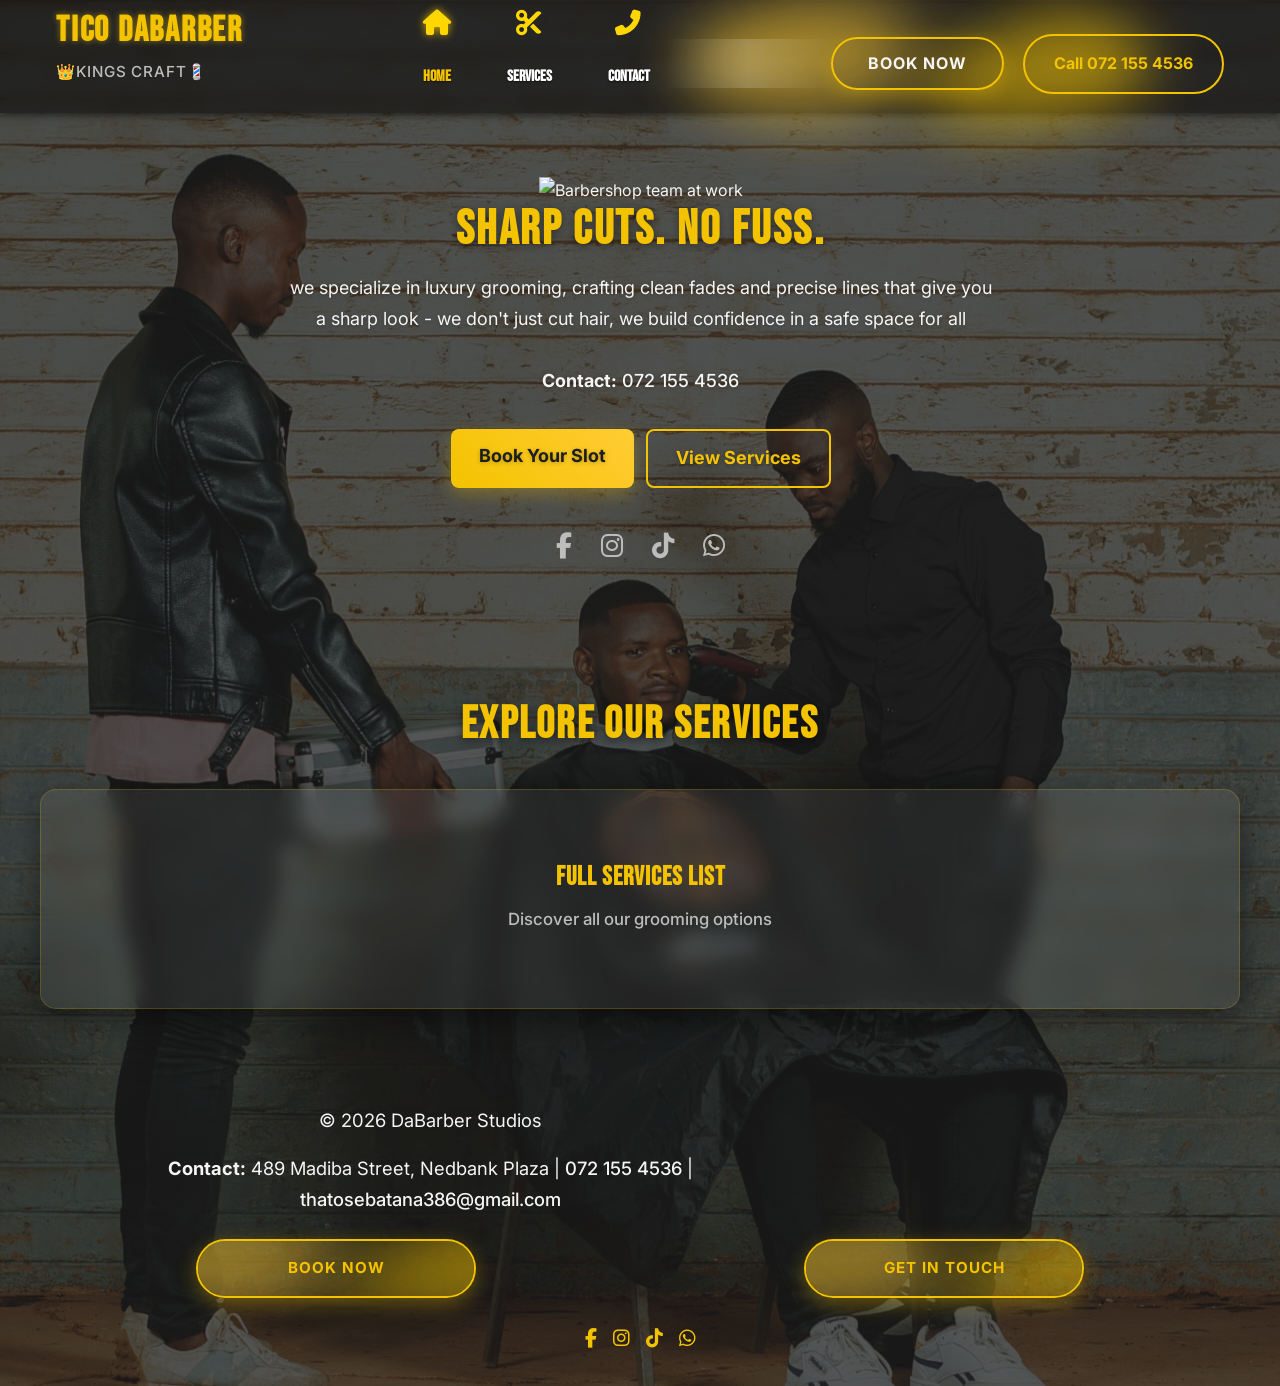
==== Tico_Dabarber_Studio/index.html @ ca3576ad "Track actual project files instead of folder" ====
<!DOCTYPE html>
<html lang="en">
<head>
  <meta charset="UTF-8">
  <meta name="viewport" content="width=device-width, initial-scale=1.0">
  <title>Tico DABARBER · DaBarber Studios</title>
  <meta name="description" content="Tico DABARBER | Fast fades, creative designs, and premium grooming in Pretoria. Book your premium cut today.">

  <!-- Favicon -->
  <link rel="icon" href="assets/favicon.png" type="image/png">

  <!-- Styles & Fonts -->
  <link rel="stylesheet" href="styles.css">
  <link rel="preconnect" href="https://fonts.googleapis.com">
  <link rel="preconnect" href="https://fonts.gstatic.com" crossorigin>
  <link href="https://fonts.googleapis.com/css2?family=Bebas+Neue&family=Inter:wght@300;400;600;700;800&family=Montserrat:wght@400;600;700&display=swap" rel="stylesheet">
  <link rel="stylesheet" href="https://cdnjs.cloudflare.com/ajax/libs/font-awesome/6.5.0/css/all.min.css">
</head>
<body class="bg-image">

  <!-- Preloader -->
  <div id="preloader">
    <div class="scissors-loader">
      <div class="blade left"></div>
      <div class="blade right"></div>
    </div>
    <p class="loader-text">DaBarber Studios</p>
  </div>

  <!-- Header -->
  <header role="banner">
    <div class="nav-inner container">
      <!-- Brand -->
      <div class="brand">
        <div class="brand-text">
          <h1>TICO DABARBER</h1>
          <p class="tagline">👑KINGS CRAFT💈</p>
        </div>
      </div>

      <!-- Hamburger toggle (visible only on mobile) -->
      <button class="hamburger" aria-label="Toggle navigation menu" aria-expanded="false">
        <span class="bar"></span>
        <span class="bar"></span>
        <span class="bar"></span>
      </button>

      <!-- Navigation -->
      <nav class="main-nav" aria-label="Main Navigation">
        <ul>
          <li><a href="index.html" class="active"><i class="fas fa-home fa-lg" aria-hidden="true"></i><span>Home</span></a></li>
          <li><a href="services.html"><i class="fas fa-scissors fa-lg" aria-hidden="true"></i><span>Services</span></a></li>
          <li><a href="contact.html"><i class="fas fa-phone-alt fa-lg" aria-hidden="true"></i><span>Contact</span></a></li>
        </ul>
      </nav>

      <!-- CTAs -->
      <div class="cta">
        <div class="book-now-wrapper">
          <div class="book-now-glow"></div>
          <a href="booking.html" class="book-now">Book Now</a>
        </div>
        <a href="tel:+27721554536" class="call">Call 072 155 4536</a>
      </div>
    </div>
  </header>

  <!-- Main Content -->
  <main id="main" role="main" class="container">
    <!-- Hero -->
    <section id="hero" aria-labelledby="hero-heading" class="hero">
      <div class="hero-inner">
        <div class="hero-media">
          <img src="assets/Team 2.jpg" alt="Barbershop team at work" loading="lazy" decoding="async">
        </div>
        <div class="hero-copy">
          <h2 id="hero-heading">Sharp cuts. No fuss.</h2>
          <p class="lead">
            we specialize in luxury grooming, crafting clean fades and precise lines that give you a sharp look - we don't just cut hair, we build confidence in a safe space for all
          </p>
          <p class="contact-line">
            <strong>Contact:</strong> <a href="tel:+27721554536">072 155 4536</a>
          </p>
          <p class="hero-ctas">
            <a href="booking.html" class="cta-primary" role="button">Book Your Slot</a>
            <a href="services.html" class="cta-secondary" role="button">View Services</a>
          </p>
          <nav class="social-links" aria-label="Social Media Links">
            <a href="https://www.facebook.com/share/1STg2X7eLg/" target="_blank" rel="noopener noreferrer" aria-label="Facebook">
              <i class="fab fa-facebook-f"></i>
            </a>
            <a href="https://www.instagram.com/dabarber_studios?igsh=MXV1eHdkbDRuc3ZtYQ==" target="_blank" rel="noopener noreferrer" aria-label="Instagram">
              <i class="fab fa-instagram"></i>
            </a>
            <a href="https://www.tiktok.com/@ticodabarber?_r=1&_t=ZS-934DSF50wHS" target="_blank" rel="noopener noreferrer" aria-label="TikTok">
              <i class="fab fa-tiktok"></i>
            </a>
            <a href="https://wa.me/27721554536" target="_blank" rel="noopener noreferrer" aria-label="WhatsApp">
              <i class="fab fa-whatsapp"></i>
            </a>
          </nav>
        </div>
      </div>
    </section>

    <!-- Teasers to other pages -->
    <section class="teasers" aria-labelledby="teasers-heading">
      <h3 id="teasers-heading">Explore Our Services</h3>
      <div class="teaser-grid">
        <a href="services.html" class="teaser-card">
          <h4>Full Services List</h4>
          <p>Discover all our grooming options</p>
        </a>
      </div>
    </section>
  </main>

  <!-- Footer -->
  <footer>
    <div class="footer-inner">
      <p>© <span id="year"></span> DaBarber Studios</p>
      <p><strong>Contact:</strong> 489 Madiba Street, Nedbank Plaza | <a href="tel:+27721554536">072 155 4536</a> | 
         <a href="mailto:thatosebatana386@gmail.com">thatosebatana386@gmail.com</a></p>

      <div class="footer-ctas">
        <a href="booking.html" class="footer-btn" role="button">Book Now</a>
        <a href="contact.html" class="footer-btn" role="button">Get in Touch</a>
      </div>

      <nav class="footer-social" aria-label="Social media links">
        <a href="https://www.facebook.com/share/1STg2X7eLg/" target="_blank" rel="noopener noreferrer" aria-label="Facebook"><i class="fab fa-facebook-f"></i></a>
        <a href="https://www.instagram.com/dabarber_studios" target="_blank" rel="noopener noreferrer" aria-label="Instagram"><i class="fab fa-instagram"></i></a>
        <a href="https://www.tiktok.com/@ticodabarber" target="_blank" rel="noopener noreferrer" aria-label="TikTok"><i class="fab fa-tiktok"></i></a>
        <a href="https://wa.me/27721554536" target="_blank" rel="noopener noreferrer" aria-label="WhatsApp"><i class="fab fa-whatsapp"></i></a>
      </nav>
    </div>
  </footer>

  <!-- Scripts -->
   
  <script>
    document.getElementById("year").textContent = new Date().getFullYear();
  </script>
  <script src="scripts.js" defer></script>
  <script>
    window.addEventListener("load", () => {
      document.body.classList.add("loaded");
      document.getElementById("preloader").classList.add("hidden");
    });

    // Hamburger menu toggle (only for mobile)
    document.addEventListener('DOMContentLoaded', () => {
      const hamburger = document.querySelector('.hamburger');
      const navUl = document.querySelector('.main-nav ul');

      if (hamburger && navUl) {
        hamburger.addEventListener('click', () => {
          navUl.classList.toggle('active');
          const expanded = navUl.classList.contains('active');
          hamburger.setAttribute('aria-expanded', expanded);
        });
      }
    });
  </script>
<script src="https://cdnjs.cloudflare.com/ajax/libs/gsap/3.12.5/gsap.min.js"></script>
<script src="https://cdnjs.cloudflare.com/ajax/libs/gsap/3.12.5/ScrollTrigger.min.js"></script>

<script>
gsap.registerPlugin(ScrollTrigger);

// Animate header (brand + nav)
gsap.from("header .nav-inner", {
  y: -50,
  opacity: 0,
  duration: 1,
  ease: "power3.out"
});

// Animate hero (text + image)
gsap.from("#hero .hero-copy", {
  y: 50,
  opacity: 0,
  duration: 1.2,
  ease: "power3.out"
});
gsap.from("#hero .hero-media img", {
  scale: 1.1,
  opacity: 0,
  duration: 1.2,
  ease: "power3.out",
  delay: 0.3
});

// Animate all sections on scroll
gsap.utils.toArray("section").forEach(section => {
  gsap.from(section, {
    y: 50,
    opacity: 0,
    duration: 1,
    ease: "power3.out",
    scrollTrigger: {
      trigger: section,
      start: "top 85%",
      toggleActions: "play none none none"
    }
  });
});

// Animate teaser cards with stagger
gsap.from(".teaser-card", {
  y: 40,
  opacity: 0,
  stagger: 0.2,
  duration: 0.8,
  ease: "power3.out",
  scrollTrigger: {
    trigger: ".teasers",
    start: "top 85%",
    toggleActions: "play none none none"
  }
});

// Animate footer
gsap.from("footer .footer-inner", {
  y: 50,
  opacity: 0,
  duration: 1,
  ease: "power3.out",
  scrollTrigger: {
    trigger: "footer",
    start: "top 90%",
    toggleActions: "play none none none"
  }
});
</script>

</body>
</html>
---- Tico_Dabarber_Studio/styles.css ----
:root {
  /* Core colors */
  --color-bg: #1e1e1e;
  --color-text: #f5f5f5;
  --color-accent: #f4c300;
  --color-muted: #bdbdbd;

  /* Extended palette */
  --color-bg-light: #2a2a2a;
  --color-bg-dark: #121212;
  --color-accent-hover: #ffd633;
  --color-error: #e63946;
  --color-success: #4caf50;

  /* Typography */
  --font-heading: 'Bebas Neue', sans-serif;
  --font-body: 'Inter', sans-serif;

  /* Font sizes (responsive scaling) */
  --fs-base: 1rem;        /* scales with root */
  --fs-small: 0.9375rem;  /* ~15px */
  --fs-large: 1.25rem;    /* ~20px */
  --fs-xlarge: 2rem;      /* ~32px */

  /* Line height & spacing */
  --lh-base: 1.5;
  --ls-tight: -0.015em;
  --ls-normal: 0;
  --ls-wide: 0.025em;

  /* Spacing system */
  --space-xs: 0.25rem;
  --space-sm: 0.5rem;
  --space-md: 1rem;
  --space-lg: 2rem;

  /* Shadows & borders */
  --shadow-soft: 0 2px 6px rgba(0,0,0,0.2);
  --shadow-strong: 0 4px 12px rgba(0,0,0,0.4);
  --radius-sm: 4px;
  --radius-md: 8px;
  --radius-lg: 12px;
}

html {
  /* Smooth scaling across all devices */
  font-size: clamp(15px, 1.1vw, 17px);
  scroll-behavior: smooth;
}

/* ===================== GLOBAL RESET & BASE ===================== */
*, *::before, *::after {
  box-sizing: border-box;
  margin: 0;
  padding: 0;
}

html {
  /* Smooth scaling across all devices */
  font-size: clamp(16px, 1.1vw, 18px);
  scroll-behavior: smooth;
}

body {
  font-family: var(--font-body);
  background: linear-gradient(rgba(30, 30, 30, 0.75), rgba(30, 30, 30, 0.75)),
              url('assets/Hero.jpeg') center center / cover no-repeat;
  color: var(--color-text);
  line-height: 1.7;
  -webkit-font-smoothing: antialiased;
  -moz-osx-font-smoothing: grayscale;

  /* === Fade-in on page load === */
  opacity: 0;
  transition: opacity 0.8s ease;
}

body.loaded {
  opacity: 1;
}

/* ===================== TYPOGRAPHY ===================== */
h1, h2, h3, h4 {
  font-family: var(--font-heading);
  text-transform: uppercase;
  letter-spacing: 0.05em;
  margin: 0 0 var(--space-md) 0;
  color: var(--color-accent);
  font-weight: 700; /* ensure consistent boldness */
}

/* Headings with fluid scaling */
h1 {
  font-size: clamp(1.8rem, 5vw, 3rem);
  line-height: 1.1;
}
h2 {
  font-size: clamp(1.5rem, 4.5vw, 2.5rem);
  line-height: 1.15;
}
h3 {
  font-size: clamp(1.3rem, 3.5vw, 2rem);
  line-height: 1.2;
}
h4 {
  font-size: clamp(1.1rem, 3vw, 1.5rem);
  line-height: 1.3;
}

/* Body text */
p {
  font-size: clamp(1rem, 2.4vw, 1.15rem); /* min 16px */
  font-family: var(--font-body);
  color: var(--color-text);
  margin: 0 0 var(--space-md) 0;
  line-height: 1.6; /* fixed ratio for consistency */
}

/* Muted text */
.text-muted {
  color: var(--color-muted);
  font-size: var(--fs-small);
}

/* Mobile overrides */
@media (max-width: 768px) {
  .text-muted {
    font-size: 1rem; /* simpler, readable */
  }
  h1, h2, h3, h4 {
    letter-spacing: 0.03em;
  }
}

/* Highlight text */
.text-highlight {
  color: var(--color-accent);
  font-weight: 600;
}
/* ===================== LINKS ===================== */
a {
  color: inherit;
  text-decoration: none;
  position: relative;               /* kept – only removed if it causes proven issues later */
  transition: color 0.3s ease, transform 0.2s ease;
  font-weight: 500;
}

/* Hover/focus states */
a:hover,
a:focus-visible {
  color: var(--color-accent);
  transform: translateY(-2px);
}

/* Underline accent effect – kept exactly as is (visuals unchanged) */
a::after {
  content: '';
  position: absolute;
  left: 0;
  bottom: -0.15em;
  width: 0;
  height: 2px;
  background: var(--color-accent);
  opacity: 0;
  transition: width 0.3s ease, opacity 0.3s ease;
  pointer-events: none;             /* already good – prevents ::after from stealing clicks */
}

/* Expand underline smoothly */
a:hover::after,
a:focus-visible::after {
  width: 100%;
  opacity: 1;
}

/* Accessibility: keyboard focus – unchanged */
a:focus-visible {
  outline: 3px solid var(--color-accent);
  outline-offset: 4px;
}

/* ────────────────────────────────────────────── */
/*      MOBILE TOUCH & TAP RELIABILITY FIXES      */
/*      (visual appearance stays identical)       */
/* ────────────────────────────────────────────── */

@media (max-width: 768px) {

  /* Extend reliable tap behavior to ALL <a> elements on mobile – not just .nav-link / .cta-link */
  a {
    min-height: 44px;                        /* safe minimum tap target size – Apple & Google recommendation */
    min-width: 44px;
    -webkit-tap-highlight-color: transparent; /* removes the annoying Android tap overlay/ripple */
    touch-action: manipulation;               /* removes ~300ms delay on most touch interactions */
  }

  /* Make tap feedback feel more confident (very small tweak to timing) */
  a:active {
    transform: scale(0.96);
    filter: brightness(0.95);
    transition: transform 0.10s ease, filter 0.10s ease;  /* 0.08 → 0.10s = slightly smoother on touch */
  }
}

/* Optional safeguard: prevent hover lift from interfering during actual touch */
/* (only applies on real touch devices – desktop hover stays exactly the same) */
@media (hover: none) and (pointer: coarse) {
  a:active {
    transform: scale(0.96);                  /* keep the scale feedback */
  }
  a:hover {
    transform: translateY(0);                /* neutralize lift only during touch interaction */
  }
}
/* ===================== HEADINGS ===================== */
h1, h2, h3, h4 {
  font-family: var(--font-heading);
  margin: 0 0 var(--space-sm) 0;
  text-transform: uppercase;
  color: var(--color-accent);
  font-weight: 700; /* ensure consistent boldness */
  line-height: 1.1;                    /* added – small safety for better readability & less accidental overlap */
}

/* Animation only when .animate class is present */
.animate h1,
.animate h2,
.animate h3,
.animate h4 {
  opacity: 0;
  transform: translateY(20px);
  animation: fadeUp 0.8s forwards;
  will-change: opacity, transform;
}

/* Fluid scaling */
h1 {
  font-size: clamp(2rem, 6vw, 3rem);
  text-shadow: 0 0 6px rgba(244,195,0,0.5);
}
h2 {
  font-size: clamp(1.6rem, 5vw, 2.5rem);
  text-shadow: 0 0 6px rgba(244,195,0,0.5);
}
h3 {
  font-size: clamp(1.3rem, 4vw, 2rem);
}
h4 {
  font-size: clamp(1.1rem, 3vw, 1.5rem);
}

/* Staggered delays */
.animate h1 { animation-delay: 0.1s; }
.animate h2 { animation-delay: 0.2s; }
.animate h3 { animation-delay: 0.3s; }
.animate h4 { animation-delay: 0.4s; }

/* Animation keyframes – unchanged */
@keyframes fadeUp {
  from { opacity: 0; transform: translateY(20px); }
  to   { opacity: 1; transform: translateY(0); }
}

/* Mobile tweaks */
@media (max-width: 768px) {
  .animate h1, .animate h2, .animate h3, .animate h4 {
    transform: translateY(15px);
    animation: fadeUp 0.7s forwards;
  }
  h1 { font-size: clamp(2.2rem, 7.5vw, 3.4rem); }
  h2 { font-size: clamp(1.9rem, 6.5vw, 3rem); }
  h3 { font-size: clamp(1.6rem, 5.5vw, 2.4rem); }
  h4 { font-size: clamp(1.35rem, 4.5vw, 2rem); }

  /* Very small addition: helps prevent large headings from creating accidental large tap-blocking areas */
  h1, h2, h3, h4 {
    pointer-events: none;               /* headings themselves usually shouldn't receive clicks */
  }
}

/* Respect reduced motion – unchanged */
@media (prefers-reduced-motion: reduce) {
  .animate h1, .animate h2, .animate h3, .animate h4 {
    animation: none !important;
    opacity: 1 !important;
    transform: none !important;
  }
}

/* ────────────────────────────────────────────── */
/*         TINY MOBILE INTERACTION SAFEGUARD      */
/*         (zero visual change)                   */
/* ────────────────────────────────────────────── */

@media (max-width: 768px) {
  /* If any interactive element is *inside* a heading (rare but happens), make sure clicks go through */
  h1 a,
  h2 a,
  h3 a,
  h4 a {
    pointer-events: auto;
    position: relative;                 /* restores stacking context only where needed */
    z-index: 1;
  }
}
/* ===================== PARAGRAPHS ===================== */
p {
  font-size: clamp(1rem, 2.4vw, 1.15rem); /* min 16px – already good */
  margin: 0 0 var(--space-md) 0;
  color: var(--color-text);
  line-height: 1.7;
  max-width: 65ch; /* prevents overly long lines – good practice */
  -webkit-user-select: text;           /* added – ensures text can be selected on iOS without fighting nearby taps */
  user-select: text;
}

/* Muted text utility – unchanged */
.text-muted {
  color: var(--color-muted);
  font-size: var(--fs-small);
}

/* ===================== SPACING UTILITIES ===================== */
/* Margin utilities */
.m-0  { margin: 0 !important; }
.m-1  { margin: var(--space-sm) !important; }
.m-2  { margin: var(--space-md) !important; }
.m-3  { margin: var(--space-lg) !important; }

.mt-1 { margin-top: var(--space-sm) !important; }
.mt-2 { margin-top: var(--space-md) !important; }
.mt-3 { margin-top: var(--space-lg) !important; }

.mb-1 { margin-bottom: var(--space-sm) !important; }
.mb-2 { margin-bottom: var(--space-md) !important; }
.mb-3 { margin-bottom: var(--space-lg) !important; }

/* Horizontal & vertical variants */
.mx-1 { margin-left: var(--space-sm) !important; margin-right: var(--space-sm) !important; }
.mx-2 { margin-left: var(--space-md) !important; margin-right: var(--space-md) !important; }
.mx-3 { margin-left: var(--space-lg) !important; margin-right: var(--space-lg) !important; }

.my-1 { margin-top: var(--space-sm) !important; margin-bottom: var(--space-sm) !important; }
.my-2 { margin-top: var(--space-md) !important; margin-bottom: var(--space-md) !important; }
.my-3 { margin-top: var(--space-lg) !important; margin-bottom: var(--space-lg) !important; }

/* Padding utilities */
.p-0  { padding: 0 !important; }
.p-1  { padding: var(--space-sm) !important; }
.p-2  { padding: var(--space-md) !important; }
.p-3  { padding: var(--space-lg) !important; }

.px-1 { padding-left: var(--space-sm) !important; padding-right: var(--space-sm) !important; }
.px-2 { padding-left: var(--space-md) !important; padding-right: var(--space-md) !important; }
.px-3 { padding-left: var(--space-lg) !important; padding-right: var(--space-lg) !important; }

.py-1 { padding-top: var(--space-sm) !important; padding-bottom: var(--space-sm) !important; }
.py-2 { padding-top: var(--space-md) !important; padding-bottom: var(--space-md) !important; }
.py-3 { padding-top: var(--space-lg) !important; padding-bottom: var(--space-lg) !important; }

/* Responsive spacing – unchanged */
@media (min-width: 768px) {
  .md-m-1 { margin: var(--space-sm) !important; }
  .md-m-2 { margin: var(--space-md) !important; }
  .md-m-3 { margin: var(--space-lg) !important; }

  .md-p-1 { padding: var(--space-sm) !important; }
  .md-p-2 { padding: var(--space-md) !important; }
  .md-p-3 { padding: var(--space-lg) !important; }
}

/* ────────────────────────────────────────────── */
/*      TINY MOBILE INTERACTION SAFEGUARDS        */
/*      (zero visual / spacing change)            */
/* ────────────────────────────────────────────── */

@media (max-width: 768px) {
  /* Prevents long paragraphs from accidentally creating huge invisible tap-blocking zones */
  p, .text-muted {
    pointer-events: none;                    /* text itself doesn't need to receive pointer events */
  }

  /* But allow links, buttons, inputs inside paragraphs to remain fully clickable */
  p a,
  p button,
  p input,
  p select,
  p label,
  .text-muted a,
  .text-muted button,
  .text-muted input,
  .text-muted select,
  .text-muted label {
    pointer-events: auto;
    position: relative;
    z-index: 1;                              /* small lift so interactive children aren't blocked */
  }

  /* Very small touch target helper for inline interactive elements */
  p a,
  p button {
    min-height: 44px;                        /* helps with fat-finger taps on inline links/buttons */
    min-width: 44px;
    display: inline-flex;
    align-items: center;
    justify-content: center;
    -webkit-tap-highlight-color: transparent;
  }
}

/* ===================== ANIMATIONS ===================== */

/* Fade Up */
@keyframes fadeUp {
  from { opacity: 0; transform: translateY(20px); }
  to   { opacity: 1; transform: translateY(0); }
}

/* Fade In */
@keyframes fadeIn {
  from { opacity: 0; }
  to   { opacity: 1; }
}

/* Pulse Glow (desktop only for performance) */
@keyframes pulseGlow {
  0%   { transform: scale(1);    box-shadow: 0 6px 18px rgba(244,195,0,0.3); }
  50%  { transform: scale(1.05); box-shadow: 0 10px 28px rgba(244,195,0,0.45); }
  100% { transform: scale(1);    box-shadow: 0 6px 18px rgba(244,195,0,0.3); }
}

/* Float Up (hover effect) */
@keyframes floatUp {
  from { transform: translateY(0); }
  to   { transform: translateY(-8px); }
}

/* Reveal from Top */
@keyframes revealTop {
  from { opacity: 0; transform: translateY(30px); }
  to   { opacity: 1; transform: translateY(0); }
}

/* ===================== ANIMATION UTILITIES ===================== */
.animate-fadeUp {
  animation: fadeUp 0.8s ease forwards;
  will-change: opacity, transform;
}
.animate-fadeIn {
  animation: fadeIn 0.6s ease forwards;
  will-change: opacity;
}
.animate-revealTop {
  animation: revealTop 1s ease forwards;
  will-change: opacity, transform;
}

/* Desktop-only looping animations – unchanged */
@media (min-width: 769px) {
  .animate-pulse   { animation: pulseGlow 2s ease-in-out infinite; will-change: transform, box-shadow; }
  .animate-floatUp { animation: floatUp 1.5s ease-in-out infinite alternate; will-change: transform; }
}

/* Mobile animation tweak – snappier on phones – unchanged */
@media (max-width: 768px) {
  .animate-fadeUp { animation-duration: 0.7s !important; }
  .animate-revealTop { animation-duration: 0.9s !important; }
}

/* Respect reduced motion preference (accessibility) – unchanged */
@media (prefers-reduced-motion: reduce) {
  .animate-fadeUp,
  .animate-fadeIn,
  .animate-revealTop,
  .animate-pulse,
  .animate-floatUp {
    animation: none !important;
    transition: none !important;
    opacity: 1 !important;
    transform: none !important;
  }
}

/* ────────────────────────────────────────────── */
/*      TINY MOBILE TAP-RELIABILITY SAFEGUARDS    */
/*      (zero change to visual appearance or timing) */
/* ────────────────────────────────────────────── */

@media (max-width: 768px) and (hover: none) and (pointer: coarse) {

  /* Prevent ongoing translate/scale animations from moving element under finger during tap */
  .animate-floatUp,
  .animate-pulse {
    animation-play-state: paused !important;          /* stops loop only while finger is down */
  }

  /* Very small addition: make sure animated elements don't steal taps if they overlap interactive children */
  [class*="animate-"] {
    pointer-events: none;                             /* animated containers usually shouldn't receive events */
  }

  /* Restore pointer events for anything interactive inside animated elements */
  [class*="animate-"] a,
  [class*="animate-"] button,
  [class*="animate-"] input,
  [class*="animate-"] select,
  [class*="animate-"] label,
  [class*="animate-"] [role="button"],
  [class*="animate-"] [tabindex="0"] {
    pointer-events: auto;
    position: relative;
    z-index: 2;                                       /* small lift so children stay above animated parent */
  }
}/* ===================== RESPONSIVE TYPOGRAPHY (SCOPED) ===================== */
.type-fluid h1,
.type-fluid h2,
.type-fluid h3,
.type-fluid h4,
.type-fluid p {
  margin: 0;                           /* added – tiny safety to prevent default margins from creating unexpected gaps/overlaps */
}

/* Individual heading & paragraph styles – unchanged */
.type-fluid h1 {
  font-size: var(--fs-h1);
  line-height: 1.2;
  font-weight: 700;
}
.type-fluid h2 {
  font-size: var(--fs-h2);
  line-height: 1.3;
  font-weight: 600;
}
.type-fluid h3 {
  font-size: var(--fs-h3);
  line-height: 1.35;
  font-weight: 600;
}
.type-fluid h4 {
  font-size: var(--fs-h4);
  line-height: 1.4;
  font-weight: 500;
}
.type-fluid p {
  font-size: var(--fs-body);
  line-height: 1.6;
}

/* ===================== TYPOGRAPHY TOKENS ===================== */
:root {
  --fs-h1: clamp(1.9rem, 5vw, 2.6rem);
  --fs-h2: clamp(1.5rem, 4vw, 2.2rem);
  --fs-h3: clamp(1.2rem, 3.5vw, 1.8rem);
  --fs-h4: clamp(1rem, 3vw, 1.4rem);
  --fs-body: clamp(1rem, 2.4vw, 1.15rem);
}

/* Mobile text size increases – unchanged */
@media (max-width: 768px) {
  :root {
    --fs-h1: clamp(2.3rem, 8vw, 3.4rem);
    --fs-h2: clamp(2rem, 7vw, 3rem);
    --fs-h3: clamp(1.6rem, 5.8vw, 2.4rem);
    --fs-h4: clamp(1.35rem, 4.8vw, 2rem);
    --fs-body: clamp(1.1rem, 3.6vw, 1.35rem);
  }

  nav li a { font-size: 1.2rem; }
  .hero h2 { font-size: clamp(2.4rem, 9vw, 3.6rem); }
  .hero p { font-size: clamp(1.15rem, 4vw, 1.4rem); }
  footer { font-size: clamp(1rem, 3.4vw, 1.2rem); }

  /* Small mobile safeguard: prevent very large text blocks from blocking nearby taps */
  .type-fluid h1,
  .type-fluid h2,
  .type-fluid h3,
  .type-fluid h4,
  .type-fluid p,
  .hero h2,
  .hero p,
  footer p,
  nav li a {
    pointer-events: none;                  /* text usually shouldn't receive pointer events */
  }
}

/* Extra small screens – unchanged + same safeguard */
@media (max-width: 480px) {
  :root {
    --fs-h1: clamp(2.4rem, 9vw, 3.5rem);
    --fs-h2: clamp(2.1rem, 8vw, 3.1rem);
    --fs-h3: clamp(1.65rem, 6.5vw, 2.5rem);
    --fs-h4: clamp(1.4rem, 5.2vw, 2.1rem);
    --fs-body: clamp(1.15rem, 4vw, 1.4rem);
  }

  nav li a { font-size: 1.28rem; }
  .hero h2 { font-size: clamp(2.5rem, 10vw, 3.8rem); }

  /* Repeat safeguard for xs screens */
  .type-fluid h1,
  .type-fluid h2,
  .type-fluid h3,
  .type-fluid h4,
  .type-fluid p,
  .hero h2,
  .hero p,
  footer p,
  nav li a {
    pointer-events: none;
  }
}

/* ────────────────────────────────────────────── */
/*      PROTECT INTERACTIVE ELEMENTS INSIDE TEXT  */
/*      (zero visual change)                      */
/* ────────────────────────────────────────────── */

@media (max-width: 768px) {
  /* Make sure links/buttons inside large text remain tappable */
  .type-fluid a,
  .hero a,
  nav li a,
  footer a,
  .type-fluid button,
  .hero button,
  footer button {
    pointer-events: auto;
    position: relative;
    z-index: 1;                            /* tiny lift so they stay above parent text */
    display: inline-flex;                  /* helps with tap target consistency */
    min-height: 44px;                      /* minimum comfortable tap size */
    min-width: 44px;
    align-items: center;
    justify-content: center;
    -webkit-tap-highlight-color: transparent; /* cleaner tap feedback on Android */
  }
}

/* ===================== HEADER ===================== */
header {
  position: sticky;
  top: 0;
  z-index: var(--z-header, 999);
  padding: 0.75rem 0;
  background: rgba(18, 18, 18, 0.65);
  backdrop-filter: blur(6px);
  box-shadow: 0 2px 8px rgba(0, 0, 0, 0.6);
  transition: padding 0.3s ease, background 0.3s ease, box-shadow 0.3s ease;
  will-change: padding, background, box-shadow;
  pointer-events: auto; /* ensure header is interactive */
}

/* Shrink effect when scrolling */
header.shrink,
header.scrolled {
  padding: 0.5rem 0;
  background: rgba(18, 18, 18, 0.9);
  box-shadow: 0 2px 6px rgba(0, 0, 0, 0.5);
}

/* Inner wrapper */
.nav-inner {
  display: flex;
  justify-content: space-between;
  align-items: center;
  max-width: 1200px;
  margin: auto;
  padding: 0 1rem;
  min-height: 56px;
  position: relative; /* ensures children stack correctly */
  z-index: 1; /* keeps nav items above background blur */
}

/* Mobile header tweaks – better thumb reach */
@media (max-width: 768px) {
  header {
    padding: 0.9rem 0;
    backdrop-filter: blur(4px);
  }

  header.shrink,
  header.scrolled {
    padding: 0.6rem 0;
  }

  .nav-inner {
    min-height: 60px;
  }

  @supports not (backdrop-filter: blur(4px)) {
    header {
      background: rgba(18, 18, 18, 0.85);
    }
  }
}

/* Keyboard focus in nav (accessibility) */
.nav-inner a:focus-visible {
  outline: 2px solid var(--color-accent);
  outline-offset: 4px;
  border-radius: 4px;
  transition: none; /* instant focus feedback */
}

/* ===================== BRAND ===================== */
.brand {
  display: flex;
  align-items: center;
  gap: 0.6rem;
  cursor: pointer;
  transition: transform 0.3s ease;
  will-change: transform;
  -webkit-tap-highlight-color: transparent; /* remove mobile tap highlight */
  pointer-events: auto; /* ensure brand stays clickable */
}

.brand:hover,
.brand:focus-visible {
  transform: scale(1.03);
}

.brand h1 {
  font-size: clamp(1.6rem, 4vw, 2.2rem);
  color: var(--color-accent);
  text-shadow: 0 0 6px rgba(244,195,0,0.5);
  position: relative;
  font-weight: 700;
  transition: color 0.3s ease, text-shadow 0.3s ease;
}

.brand h1::after {
  content: '';
  position: absolute;
  left: 0;
  bottom: -0.25em; /* relative to font size */
  width: 0;
  height: 2px;
  background: var(--color-accent);
  transition: width 0.4s ease, opacity 0.3s ease;
  opacity: 0;
  pointer-events: none; /* underline never blocks clicks */
}

.brand h1:hover,
.brand h1:focus-visible {
  color: var(--color-text);
  text-shadow: 0 0 10px rgba(244,195,0,0.8);
}

.brand h1:hover::after,
.brand h1:focus-visible::after {
  width: 100%;
  opacity: 1;
}

.brand .tagline {
  font-size: clamp(0.85rem, 2.5vw, 0.95rem);
  color: var(--color-muted);
  letter-spacing: 0.06em;
  font-weight: 500;
  transition: color 0.3s ease;
}

.brand:hover .tagline,
.brand:focus-visible .tagline {
  color: var(--color-accent);
}

.brand:focus-visible {
  outline: 2px solid var(--color-accent);
  outline-offset: 4px;
  border-radius: 4px;
}

/* Mobile adjustments */
@media (max-width: 768px) {
  .brand { gap: 0.5rem; }
  .brand h1 { font-size: clamp(1.5rem, 5.5vw, 2rem); }
  .brand .tagline { font-size: clamp(0.9rem, 3vw, 1.05rem); line-height: 1.4; }
}

/* Tap feedback on mobile */
.brand:active,
.brand:focus:active {
  transform: scale(0.97);
  filter: brightness(0.95);
  transition: transform 0.08s ease, filter 0.08s ease;
}
/* ===================== NAVIGATION ===================== */
nav ul {
  list-style: none;
  display: flex;
  gap: 2rem;
  margin: 0;
  padding: 0;
}

nav li a {
  display: flex;
  align-items: center;
  gap: 0.5rem;
  font-family: var(--font-heading);
  font-weight: 600;
  font-size: 1rem;
  text-transform: uppercase;
  color: var(--color-text);
  padding: 0.5rem 0.75rem;
  border-radius: var(--radius-sm);
  position: relative;
  transition: color 0.3s ease, transform 0.2s ease, text-shadow 0.3s ease;
  will-change: transform, color, text-shadow;   /* smoother */
  -webkit-tap-highlight-color: transparent; /* remove mobile tap highlight */
  pointer-events: auto; /* ensure links remain clickable */
}

nav li a i {
  font-size: 1.25rem;
  width: 28px;
  height: 28px;
  display: inline-flex;
  align-items: center;
  justify-content: center;
}

nav li a:hover,
nav li a:focus {
  color: var(--color-accent);
  transform: translateY(-2px);
  text-shadow: 0 0 6px rgba(244,195,0,0.6);
}

nav li a:focus-visible {
  outline: 2px solid var(--color-accent);
  outline-offset: 4px;
  background: rgba(244,195,0,0.15);
}

nav li a::after {
  content: '';
  position: absolute;
  left: 0;
  bottom: -4px;
  width: 0;
  height: 2px;
  background: var(--color-accent);
  transition: width 0.3s ease;
  pointer-events: none;   /* ← prevents tap stealing */
}

nav li a:hover::after,
nav li a:focus::after {
  width: 100%;
}

nav li a.active {
  color: var(--color-accent);
  text-shadow: 0 0 8px rgba(244,195,0,0.8);
}

/* ===================== RESPONSIVE (TOP DROPDOWN MENU) ===================== */
.hamburger {
  display: none;
  flex-direction: column;
  gap: 6px;
  background: none;
  border: none;
  cursor: pointer;
  padding: 12px;
  margin-right: -12px;
  -webkit-tap-highlight-color: transparent; /* remove mobile tap highlight */
  pointer-events: auto; /* ensure button is clickable */
  touch-action: manipulation; /* faster mobile tap response */
}

.hamburger .bar {
  width: 28px;
  height: 3px;
  background: var(--color-text);
  border-radius: 2px;
  transition: all 0.3s ease;
}

@media (max-width: 768px) {
  .hamburger {
    display: flex;
    padding: 16px;   /* larger tap target */
  }

  nav ul {
    flex-direction: column;
    background: rgba(18,18,18,0.95);
    backdrop-filter: blur(8px);
    padding: 1.8rem 1.2rem;
    margin: 0;
    gap: 1.4rem;
    position: absolute;
    top: 100%;
    left: 0;
    right: 0;
    box-shadow: 0 8px 20px rgba(0,0,0,0.5);
    opacity: 0;
    visibility: hidden; /* smoother toggle */
    transform: translateY(-10px);
    transition: opacity 0.3s ease, transform 0.3s ease, visibility 0.3s ease;
    z-index: 1000; /* above header */
  }

  nav ul.active {
    opacity: 1;
    visibility: visible;
    transform: translateY(0);
  }

  nav li a {
    justify-content: center;
    font-size: 1.25rem;
    padding: 1.2rem 1.5rem;
    min-height: 54px;
  }
}/* ===================== CTA BUTTONS ===================== */
.cta {
  display: flex;
  align-items: center;
  gap: 1.2rem;
  flex-wrap: wrap;
  justify-content: center;
  margin-top: var(--space-md);
}

.book-now-wrapper {
  position: relative;
  display: inline-block;
}

.book-now-glow,
.book-now-glow::after,
.cta .book-now::before,
.cta .book-now::after {
  pointer-events: none !important;   /* prevents tap stealing */
}

.book-now-glow {
  position: absolute;
  inset: -20px;
  filter: blur(28px);
  opacity: 0.65;
  border-radius: 999px;
  z-index: -1;
}

.book-now-glow::after {
  content: '';
  position: absolute;
  inset: -60%;
  background: conic-gradient(
    from 60deg at 50% 50%,
    transparent 0deg,
    var(--color-accent) 20deg,
    transparent 140deg,
    #ffcc33 220deg,
    transparent 320deg,
    transparent 360deg
  );
  animation: spin-glow 4s linear infinite;
  border-radius: 50%;
}

@keyframes spin-glow {
  to { transform: rotate(360deg); }
}

.cta .book-now {
  position: relative;
  z-index: 1;
  padding: 0.9rem 2.2rem;
  border-radius: 50px;
  background: transparent;
  color: var(--color-text);
  font-weight: 700;
  font-family: var(--font-body);
  text-transform: uppercase;
  letter-spacing: 1px;
  border: 2px solid var(--color-accent);
  box-shadow: 0 6px 20px rgba(244, 195, 0, 0.35);
  transition: all 0.4s ease;
  overflow: hidden;
  backdrop-filter: blur(6px);
  will-change: transform, box-shadow, background, color;
  -webkit-tap-highlight-color: transparent; /* remove mobile tap highlight */
  pointer-events: auto; /* ensure button is clickable */
  touch-action: manipulation; /* faster mobile tap response */
}

.cta .book-now:hover,
.cta .book-now:focus-visible {
  transform: translateY(-4px) scale(1.05);
  box-shadow: 0 12px 40px rgba(244, 195, 0, 0.85);
  background: linear-gradient(45deg, var(--color-accent), #ffcc33);
  color: #000;
  border-color: #ffcc33;
}

.cta .book-now::before {
  content: '';
  position: absolute;
  inset: 0;
  background: linear-gradient(90deg, transparent, rgba(255,255,255,0.18), transparent);
  transform: translateX(-100%);
  transition: transform 0.8s ease;
}

.cta .book-now:hover::before {
  transform: translateX(100%);
}

.cta .call {
  padding: 0.9rem 1.8rem;
  border-radius: 50px;
  border: 2px solid var(--color-accent);
  color: var(--color-accent);
  background: transparent;
  font-weight: 700;
  transition: all 0.3s ease;
  will-change: transform, box-shadow, background;
  -webkit-tap-highlight-color: transparent; /* remove mobile tap highlight */
  pointer-events: auto;
  touch-action: manipulation;
}

.cta .call:hover,
.cta .call:focus-visible {
  background: rgba(244, 195, 0, 0.12);
  transform: translateY(-3px);
  box-shadow: 0 6px 20px rgba(244, 195, 0, 0.4);
}

/* Responsive CTA – medium size on mobile (not too big) */
@media (max-width: 768px) {
  .cta {
    gap: 1rem;                    /* tighter spacing between stacked buttons */
    flex-direction: column;
    width: 100%;
  }

  .cta .book-now,
  .cta .call {
    width: 100%;
    max-width: 320px;             /* ← prevents stretching too wide */
    padding: 1rem 1.8rem !important;   /* medium height + good width */
    font-size: 1.15rem !important;     /* clear but not oversized */
    min-height: 52px !important;       /* comfortable tap target */
    line-height: 1.4 !important;
    text-align: center;
    border-radius: 999px !important;
  }

  .book-now-glow {
    inset: -18px;
    filter: blur(22px);
    opacity: 0.6;
  }
}

/* Hamburger cross animation */
.hamburger.active .bar:nth-child(1) {
  transform: rotate(45deg) translate(8px, 8px);
}
.hamburger.active .bar:nth-child(2) {
  opacity: 0;
}
.hamburger.active .bar:nth-child(3) {
  transform: rotate(-45deg) translate(6px, -6px);
}

/* Tap feedback for nav + CTAs */
nav li a:active,
.cta a:active,
.cta button:active,
.book-now:active,
.call:active {
  transform: scale(0.96) !important;
  opacity: 0.92 !important;
  transition: transform 0.08s ease, opacity 0.08s ease;
}
/* ===================== HERO ===================== */
.hero {
  display: flex;
  flex-wrap: wrap;
  align-items: center;
  justify-content: center;
  padding: 4rem 1rem;
  gap: 2rem;
  background: none;
  text-align: center;
  color: var(--color-text);
  position: relative;
  overflow: hidden;
  perspective: 1000px;
}

.hero::after {
  content: "";
  position: absolute;
  inset: 0;
  pointer-events: none; /* ensure overlay never blocks clicks */
  z-index: 0; /* keep it behind content */
}

.hero-inner {
  position: relative;
  z-index: 1;
  max-width: 800px;
  opacity: 0;
  transform: translateY(30px);
  animation: revealTop 1s ease forwards;
  will-change: opacity, transform;   /* smoother animation */
}

.hero-inner.active {
  opacity: 1;
  transform: translateY(0);
}

/* Headline */
.hero h2 {
  font-size: clamp(2rem, 6vw, 3rem);
  margin-bottom: 1rem;
  color: var(--color-accent);
  text-shadow: 0 2px 8px rgba(0,0,0,0.4);
  animation: fadeUp 1.2s ease forwards;
  will-change: opacity, transform;
}

.hero h2.glow {
  animation: pulseGlow 3s ease-in-out infinite alternate;
}

/* Subtext */
.hero p {
  font-size: 1.125rem;
  color: var(--color-text);
  margin-bottom: 2rem;
  animation: fadeIn 1.5s ease forwards;
  text-shadow: 0 1px 4px rgba(0,0,0,0.25);
  will-change: opacity;
}

/* CTA container */
.hero-ctas {
  display: flex;
  flex-wrap: wrap;
  justify-content: center;
  gap: 0.75rem;
  z-index: 2; /* ensure CTAs above overlay */
}

/* CTA buttons */
.hero-ctas a {
  padding: 0.75rem 1.75rem;
  border-radius: var(--radius-md);
  font-weight: 700;
  transition: transform 0.3s ease, box-shadow 0.3s ease, border 0.3s ease;
  position: relative;
  overflow: hidden; /* contain ripple effect */
  will-change: transform, box-shadow, border;
  -webkit-tap-highlight-color: transparent; /* remove mobile tap highlight */
  pointer-events: auto; /* ensure links are clickable */
  touch-action: manipulation; /* faster mobile tap response */
}

.hero-ctas a:focus-visible {
  outline: 3px solid var(--color-accent);
  outline-offset: 4px;
  border-radius: 8px;
}

/* Primary CTA */
.hero-ctas .cta-primary {
  background: linear-gradient(45deg, var(--color-accent), #ffcc33);
  color: var(--color-bg);
  box-shadow: 0 6px 18px rgba(244,195,0,0.3);
  transition: background 0.4s ease, box-shadow 0.4s ease;
}

/* Secondary CTA */
.hero-ctas .cta-secondary {
  border: 2px solid var(--color-accent);
  color: var(--color-accent);
  background: transparent;
}

.hero-ctas .cta-secondary::after {
  content: "";
  position: absolute;
  inset: 0;
  background: linear-gradient(90deg, var(--color-accent), #ffcc33, var(--color-accent));
  transform: scaleX(0);
  transform-origin: left;
  transition: transform 0.5s ease;
  z-index: -1;
  pointer-events: none;   /* ← prevents tap stealing */
}

.hero-ctas .cta-secondary:hover::after {
  transform: scaleX(1);
}

.hero-ctas a:hover {
  transform: translateY(-3px) scale(1.05);
  box-shadow: 0 0 20px var(--color-accent), 0 6px 16px rgba(244,195,0,0.35);
}

/* Ripple effect */
.hero-ctas a:active::after {
  animation: ripple 0.6s ease;
}

@keyframes ripple {
  from { transform: scale(0); opacity: 0.6; }
  to   { transform: scale(2); opacity: 0; }
}

/* Tap feedback */
.hero-ctas a:active {
  transform: scale(0.96) !important;
  opacity: 0.92 !important;
  transition: transform 0.08s ease, opacity 0.08s ease;
}

/* Accessibility */
@media (prefers-reduced-motion: reduce) {
  .hero h2, .hero p, .hero-ctas .cta-primary {
    animation: none;
  }
}

/* Responsive adjustments – bigger CTAs on mobile */
@media (max-width: 768px) {
  .hero {
    padding: 3rem 1rem;
  }

  .hero h2 {
    font-size: clamp(2.4rem, 9vw, 3.6rem);
  }

  .hero p {
    font-size: clamp(1.15rem, 4vw, 1.4rem);
  }

  .hero-ctas {
    gap: 1rem;
    flex-direction: column;
    width: 100%;
  }

  .hero-ctas a {
    padding: 1.1rem 2rem !important;
    font-size: 1.2rem !important;
    min-height: 54px !important;
    width: 100%;
    max-width: 360px;
    margin: 0.5rem auto;
  }
}/* ===================== SERVICES & PRICING ===================== */
#services,
#pricing {
  text-align: center;
  padding: 4rem 1rem;
  color: var(--color-text);
  background: inherit;
  position: relative;
  z-index: 1;
  border-top: 1px solid rgba(244,195,0,0.2);
  border-bottom: 1px solid rgba(244,195,0,0.2);
}

/* Overlay for readability */
#services::before,
#pricing::before {
  content: "";
  position: absolute;
  inset: 0;
  pointer-events: none; /* ensure overlay never blocks clicks */
  z-index: 0; /* keep behind content */
}

/* Section Headings */
#services h2,
#pricing h2 {
  color: var(--color-accent);
  margin-bottom: 1rem;
  position: relative;
  z-index: 1;
  font-size: clamp(2rem, 5vw, 2.5rem);
  text-shadow: 0 2px 8px rgba(0,0,0,0.4);
  animation: fadeUp 1s ease forwards;
}

/* ===================== GRID LAYOUTS ===================== */
.service-grid,
.pricing-columns {
  display: grid;
  grid-template-columns: repeat(auto-fit, minmax(260px, 1fr));
  gap: 2rem;
  justify-items: center;
  margin-top: 2rem;
  position: relative;
  z-index: 1;
}

/* ===================== CARD BASE ===================== */
.service-card,
.price-box {
  background: rgba(255, 255, 255, 0.08);
  border-radius: 14px;
  overflow: hidden;
  width: 100%;
  max-width: 300px;
  transition: transform 0.3s ease, box-shadow 0.3s ease, border 0.3s ease;
  position: relative;
  z-index: 1;
  border: 1px solid rgba(244,195,0,0.15);
  backdrop-filter: blur(8px);
  opacity: 0;
  transform: translateY(20px);
  animation: fadeUp 0.8s ease forwards;
  will-change: transform, box-shadow, border;   /* smoother hover */
  pointer-events: auto; /* ensure cards remain clickable */
}

/* Disable pointer events on overlays/pseudo to prevent tap stealing */
.service-card::before,
.price-box::before,
.service-card::after,
.price-box::after {
  pointer-events: none !important;
}

/* Hover effect */
.service-card:hover,
.price-box:hover {
  transform: translateY(-6px);
  box-shadow: 0 0 25px rgba(244,195,0,0.4), 0 8px 20px rgba(0,0,0,0.5);
  border: 2px solid var(--color-accent);
}

/* Featured Pricing Plan */
.price-box.featured {
  background: linear-gradient(135deg, rgba(244,195,0,0.15), rgba(255,204,51,0.1));
  border: 2px solid var(--color-accent);
  transform: scale(1.05);
  box-shadow: 0 0 30px rgba(244,195,0,0.4);
}

/* ===================== CARD CONTENT ===================== */
.service-card img {
  width: 100%;
  display: block;
}

.card-body {
  padding: 1rem;
  z-index: 1;
  position: relative;
}

.card-title,
.price-box h3 {
  color: var(--color-accent);
  margin-bottom: 0.5rem;
  font-weight: 600;
  font-size: 1.25rem;
  letter-spacing: 0.5px;
}

.card-desc {
  font-size: 0.95rem;
  margin-bottom: 0.5rem;
  color: var(--color-muted);
  line-height: 1.6;
}

.price,
.price-value,
.big-price {
  font-size: 2rem;
  font-weight: 700;
  color: var(--color-accent);
  margin-bottom: 1rem;
  text-shadow: 0 2px 10px rgba(244,195,0,0.4);
}

.note {
  font-size: 0.85rem;
  color: var(--color-muted);
  margin-top: 1rem;
}

/* ===================== CTA BUTTONS ===================== */
.price-cta {
  background: var(--color-accent);
  border: none;
  padding: 0.6rem 1.2rem;
  font-weight: 600;
  border-radius: 6px;
  cursor: pointer;
  transition: transform 0.3s ease, box-shadow 0.3s ease, background 0.3s ease;
  color: var(--color-bg);
  animation: pulseGlow 2.5s ease-in-out infinite;
  -webkit-tap-highlight-color: transparent; /* remove mobile tap highlight */
  pointer-events: auto; /* ensure button is clickable */
  touch-action: manipulation; /* faster mobile tap response */
}

.price-cta:hover,
.price-cta:focus-visible {
  transform: scale(1.08);
  box-shadow: 0 0 15px var(--color-accent);
  background: linear-gradient(45deg, var(--color-accent), #ffcc33);
  color: #000;
  outline: 3px solid var(--color-accent);
  outline-offset: 4px;
}

/* Tap feedback on mobile */
.price-cta:active {
  transform: scale(0.96) !important;
  opacity: 0.92 !important;
  transition: transform 0.08s ease, opacity 0.08s ease;
}

/* ===================== RESPONSIVE TWEAKS ===================== */
@media (max-width: 992px) {
  .service-grid,
  .pricing-columns {
    gap: 1.5rem;
  }
}

@media (max-width: 768px) {
  .price-cta {
    padding: 1rem 1.8rem !important;
    font-size: 1.18rem !important;
    min-height: 52px !important;
    min-width: 140px !important;
  }

  .service-card,
  .price-box {
    max-width: 100%;
    padding: 1.8rem !important;
    margin: 0 auto 2rem;
  }
}

@media (max-width: 600px) {
  #services,
  #pricing {
    background-attachment: scroll;
    padding: 3rem 1rem;
  }

  .card-title,
  .price-box h3 {
    font-size: 1.4rem;   /* slightly larger for mobile */
  }

  .card-desc {
    font-size: clamp(1.05rem, 3.3vw, 1.25rem);
  }

  .price,
  .price-value,
  .big-price {
    font-size: clamp(1.6rem, 5.5vw, 2rem);
  }

  .service-card,
  .price-box {
    width: 100%;
    max-width: 100%;
    padding: 1.5rem;
  }
}

/* ===================== BOOKING ===================== */
#booking {
  text-align: center;
  padding: 4rem 1rem;
  color: var(--color-text);
}

#booking form {
  max-width: 500px;
  margin: auto;
  display: flex;
  flex-direction: column;
  gap: 1.25rem;
  opacity: 0;
  transform: translateY(20px);
  animation: fadeUp 0.8s ease forwards;
  pointer-events: auto; /* ensure form is interactive */
}

#booking label {
  display: block;
  margin-bottom: 0.4rem;
  font-weight: 600;
  text-align: left;
  color: var(--color-accent);
  font-size: 0.95rem;
  letter-spacing: 0.4px;
}

#booking input,
#booking select,
#booking textarea {
  width: 100%;
  padding: 0.9rem 1rem;
  border-radius: 8px;
  border: 1px solid rgba(189, 189, 189, 0.3);
  outline: none;
  box-sizing: border-box;
  background: rgba(30, 30, 40, 0.45);
  color: var(--color-text);
  font-size: 1rem;
  transition: all 0.25s ease;
  will-change: border-color, box-shadow, background;
  -webkit-tap-highlight-color: transparent; /* remove mobile tap highlight */
  pointer-events: auto; /* ensure fields are clickable */
  touch-action: manipulation; /* faster mobile tap response */
}

#booking select {
  padding-right: 2.5rem;
  appearance: none;
  background-color: rgba(30, 30, 40, 0.45); /* ensure visible background */
  background-image: url("data:image/svg+xml;utf8,<svg xmlns='http://www.w3.org/2000/svg' width='14' height='10' viewBox='0 0 14 10'><path fill='%23f4c300' d='M7 10L0 0h14z'/></svg>");
  background-repeat: no-repeat;
  background-position: right 1rem center;
  background-size: 14px;
  cursor: pointer;
}

#booking select option {
  background: #1e1e2e;
  color: #f5f5f5;
  padding: 0.7rem 1rem;
}

#booking select option:hover {
  background: rgba(244, 195, 0, 0.22);
  color: white;
}

/* Premium highlighting */
#service optgroup[label="Premium"] option,
#service option.premium {
  background: rgba(244, 195, 0, 0.15);
  font-weight: 700;
  color: #ffeb3b;
}

#service option:checked {
  background: rgba(244, 195, 0, 0.3) !important;
}

#booking input:focus,
#booking select:focus,
#booking textarea:focus {
  border-color: var(--color-accent);
  box-shadow: 0 0 0 3px rgba(244, 195, 0, 0.22);
  background: rgba(30, 30, 40, 0.7);
}

#booking textarea {
  resize: vertical;
  min-height: 110px;
}

/* Two-column row */
.form-row-two {
  display: flex;
  gap: 1.25rem;
  flex-wrap: wrap;
}

.form-row-two > div {
  flex: 1 1 220px;
  min-width: 0;
}

/* Submit Button */
.booking-submit {
  background: var(--color-accent);
  color: #0f0f0f;
  border: none;
  padding: 1rem 1.8rem;
  font-weight: 700;
  font-size: 1.05rem;
  letter-spacing: 0.8px;
  border-radius: 50px;
  cursor: pointer;
  transition: all 0.35s ease;
  box-shadow: 0 6px 20px rgba(244, 195, 0, 0.4);
  animation: pulseGlow 3s ease-in-out infinite;
  will-change: transform, box-shadow, background;
  -webkit-tap-highlight-color: transparent; /* remove mobile tap highlight */
  pointer-events: auto;
  touch-action: manipulation;
}

.booking-submit:hover,
.booking-submit:focus-visible {
  transform: translateY(-3px) scale(1.04);
  box-shadow: 0 12px 35px rgba(244, 195, 0, 0.7);
  background: linear-gradient(135deg, #f4c300, #ffcc33);
  outline: 3px solid var(--color-accent);
  outline-offset: 4px;
}

/* Tap feedback */
.booking-submit:active {
  transform: scale(0.96) !important;
  opacity: 0.92 !important;
  transition: transform 0.08s ease, opacity 0.08s ease;
}

/* Feedback messages */
#booking-feedback {
  margin-top: 1rem;
  padding: 1rem;
  border-radius: 8px;
  font-weight: 600;
  font-size: 0.95rem;
  text-align: center;
  min-height: 1.6rem;
  transition: all 0.3s ease;
  border: 1px solid transparent;
  pointer-events: none; /* ensure feedback never blocks inputs */
}

#booking-feedback.error {
  background: rgba(220, 53, 69, 0.15);
  color: #ff6b6b;
  border-color: rgba(220, 53, 69, 0.4);
}

#booking-feedback.success {
  background: rgba(40, 167, 69, 0.15);
  color: #4ade80;
  border-color: rgba(40, 167, 69, 0.4);
}

/* Error highlighting */
input.error,
select.error,
textarea.error {
  border-color: #ff6b6b;
  box-shadow: 0 0 0 3px rgba(255, 107, 107, 0.25);
  background: rgba(40, 30, 30, 0.6);
}

/* Responsive – bigger fields on mobile */
@media (max-width: 768px) {
  #booking {
    padding: 3rem 1.2rem;
  }

  #booking input,
  #booking select,
  #booking textarea {
    padding: 1.2rem 1.4rem !important;
    font-size: 1.18rem !important;
    min-height: 54px !important;
    border-radius: 12px !important;
  }

  #booking label {
    font-size: 1.08rem !important;
  }

  .booking-submit {
    padding: 1.3rem 2.2rem !important;
    font-size: 1.28rem !important;
    min-height: 60px !important;
  }

  .form-row-two {
    gap: 1.5rem !important;
  }
}

@media (max-width: 600px) {
  .form-row-two {
    flex-direction: column;
    gap: 1rem;
  }

  #booking input,
  #booking select,
  #booking textarea {
    padding: 1.1rem 1.2rem;
    font-size: 1.1rem;
  }

  .booking-submit {
    padding: 1.1rem 2rem;
  }
}
/* ===================== CONTACT SECTION ===================== */
.contact-section {
  padding: 5rem 1.5rem 4rem;
  background: inherit;
  background-size: cover;
  background-attachment: fixed;
  position: relative;
  color: var(--color-text);
  text-align: center;
  overflow: hidden;
  animation: bgShift 12s ease-in-out infinite alternate;
}

/* Disable animation + fixed background on mobile for performance */
@media (max-width: 768px) {
  .contact-section {
    background-attachment: scroll !important;
    animation: none !important;
  }
}

/* Overlay */
.contact-section::after {
  content: "";
  position: absolute;
  inset: 0;
  pointer-events: none;
  z-index: 0; /* keep overlay behind */
}

/* Prevent overlays from blocking interaction */
.contact-section::after,
.contact-section::before,
.contact-card::before,
.contact-card::after,
.map-card::before,
.map-card::after {
  pointer-events: none !important;
}

.contact-card,
.map-card,
.contact-card a,
.contact-card p,
.contact-card h3 {
  pointer-events: auto !important;
  position: relative;
  z-index: 2 !important;
  -webkit-tap-highlight-color: transparent; /* remove mobile tap highlight */
  touch-action: manipulation; /* faster mobile taps */
}

/* Heading + Intro */
.contact-section h2 {
  color: var(--color-accent);
  margin-bottom: 1rem;
  font-size: clamp(2rem, 5vw, 2.6rem);
  text-shadow: 0 2px 8px rgba(0,0,0,0.4);
  position: relative;
  z-index: 1;
}

.contact-section .intro {
  max-width: 700px;
  margin: 0 auto 2.5rem;
  font-size: clamp(1rem, 2.5vw, 1.1rem);
  line-height: 1.6;
  color: var(--color-muted);
  position: relative;
  z-index: 1;
}

/* Container for cards & map */
.contact-container {
  position: relative;
  z-index: 1;
  max-width: 1100px;
  margin: 0 auto;
  display: grid;
  grid-template-columns: 1fr 1fr;
  gap: 2.5rem;
  align-items: stretch;
}

/* Contact Info Card */
.contact-card {
  background: rgba(255, 255, 255, 0.06);
  backdrop-filter: blur(10px);
  border: 1px solid rgba(244, 195, 0, 0.18);
  border-radius: 14px;
  padding: 2.5rem 2rem;
  box-shadow: 0 8px 30px rgba(0,0,0,0.45);
  transition: transform 0.4s ease, box-shadow 0.4s ease;
  text-align: left;
  will-change: transform, box-shadow;
}

.contact-card:hover {
  transform: translateY(-8px);
  box-shadow: 0 16px 50px rgba(244, 195, 0, 0.25);
}

.contact-card a:focus-visible {
  outline: 3px solid var(--color-accent);
  outline-offset: 4px;
  border-radius: 6px;
}

/* Google Map Card */
.map-card {
  border-radius: 14px;
  overflow: hidden;
  box-shadow: 0 8px 30px rgba(0,0,0,0.45);
  background: rgba(255, 255, 255, 0.05);
  aspect-ratio: 4 / 3;
}

.map-card iframe {
  width: 100%;
  height: 100%;
  min-height: 320px;
  border: none;
  touch-action: pan-y pan-x pinch-zoom;
  pointer-events: auto; /* ensure map remains interactive */
}

/* Mobile-first responsive adjustments */
@media (max-width: 992px) {
  .contact-container {
    grid-template-columns: 1fr;
    gap: 2rem;
  }

  .contact-card {
    padding: 2rem 1.8rem;
  }

  .map-card iframe {
    min-height: 280px;
  }
}

@media (max-width: 768px) {
  .contact-card {
    padding: 2.2rem 1.6rem !important;
  }

  .contact-card h3 {
    font-size: clamp(1.7rem, 5.5vw, 2.1rem) !important;
  }

  .contact-card p,
  .contact-card a {
    font-size: clamp(1.05rem, 3.5vw, 1.25rem) !important;
    line-height: 1.65 !important;
  }

  .contact-card a {
    padding: 0.4rem 0.8rem !important;
    display: inline-flex;
    min-height: 44px;
    align-items: center;
  }

  .map-card {
    aspect-ratio: 4 / 3.5 !important;
  }

  .map-card iframe {
    min-height: 300px !important;
  }
}

@media (max-width: 576px) {
  .contact-section {
    padding: 4rem 1rem 3rem;
  }

  .contact-card h3 {
    font-size: 1.6rem;
  }

  .contact-card p {
    font-size: clamp(1.05rem, 3.3vw, 1.25rem);
  }

  .map-card iframe {
    min-height: 240px;
  }
}

/* ===================== SCROLLBAR HIDE FOR GALLERY ===================== */
.gallery-grid {
  -ms-overflow-style: none;
  scrollbar-width: none;
  overflow-x: auto;
  overflow-y: hidden;
  -webkit-overflow-scrolling: touch;
  touch-action: pan-x;                 /* smooth horizontal swipes on mobile */
  overscroll-behavior-x: contain;      /* prevent pull-to-refresh/jank while swiping */
  scroll-snap-type: x proximity;       /* optional: gentle snap if items use scroll-snap-align */
  pointer-events: auto;                /* ensure items remain clickable */
}

.gallery-grid::-webkit-scrollbar {
  display: none;
}

/* Optional: if gallery items should snap */
.gallery-grid > * {
  scroll-snap-align: start;
}
/* ===================== PERFORMANCE HINTS ===================== */
.reveal-visible,
.hero-inner,
.cta-primary,
.book-now,
.service-card,
.price-box,
.gallery-item,
.team-card,
.teaser-card,
.cta-final .cta-primary,
.footer-btn {
  transform: translate3d(0,0,0); /* consistent GPU compositing */
  will-change: transform, opacity, box-shadow; /* expanded safely */
  pointer-events: auto; /* ensure elements remain interactive */
}

/* Add will-change only when needed (via JS class before animation) */
.will-animate {
  will-change: transform, opacity;
}

/* ===================== REDUCED MOTION ACCESSIBILITY ===================== */
@media (prefers-reduced-motion: reduce) {
  .hero h2,
  .hero p,
  .cta-primary,
  .service-card,
  .price-box,
  .gallery-item,
  .team-card,
  .brand h1,
  .nav-inner a,
  .teaser-card,
  .cta-final .cta-primary,
  .footer-btn {
    animation: none !important;
    transition: none !important;
    transform: none !important;
    box-shadow: none !important; /* prevent subtle flicker */
  }
}

/* ===================== MOBILE FIXED BACKGROUND FALLBACK ===================== */
@media (max-width: 768px) {
  .hero,
  #services,
  #pricing,
  #contact,
  #booking {
    background-attachment: scroll;
    background-size: cover;
    background-position: center;
    background-repeat: no-repeat; /* ensure consistent mobile fallback */
  }
}

/* Reveal animations */
.reveal {
  opacity: 0;
  transform: translateY(18px);
  will-change: opacity, transform; /* performance hint */
}
.reveal-visible {
  opacity: 1;
  transform: none;
  transition: opacity 560ms ease, transform 560ms ease;
}
@media (prefers-reduced-motion: reduce) {
  .reveal,
  .reveal-visible {
    transition: none !important;
    transform: none !important;
    opacity: 1 !important;
  }
}


/* Booking feedback */
#booking-feedback {
  margin-top: 0.5rem;
  font-size: 0.9rem;
}
#booking-feedback.error {
  color: #d9534f;
}
#booking-feedback.success {
  color: #28a745;
}

/* Lightbox */
#lightbox {
  position: fixed;
  inset: 0;
  background: rgba(0,0,0,0.8);
  display: none;
  align-items: center;
  justify-content: center;
  z-index: 999;
  cursor: zoom-out;
  padding: 1rem;   /* added padding for mobile */
}
#lightbox.visible {
  display: flex;
}
.lightbox-content {
  position: relative;
  max-width: 90%;
  max-height: 90%;
}
.lightbox-content img {
  max-width: 100%;
  max-height: 100%;
  border-radius: 4px;
}
.lightbox-content .caption {
  margin-top: 0.5rem;
  text-align: center;
  color: #fff;
  font-size: 0.9rem;
}
.lightbox-content .close {
  position: absolute;
  top: -2rem;
  right: 0;
  background: none;
  border: none;
  font-size: 2rem;
  color: #fff;
  cursor: pointer;
  -webkit-tap-highlight-color: transparent;
  touch-action: manipulation;
}

/* Prevent close button tap stealing */
.lightbox-content .close,
.lightbox-content .close::before,
.lightbox-content .close::after {
  pointer-events: auto !important;
}

/* Social links */
.social-links {
  display: flex;
  gap: 1.2rem;
  justify-content: center;
  margin-top: 1rem;
}
.social-links a {
  color: var(--color-muted, #666);
  font-size: 1.6rem;
  padding: 0.3rem;
  transition: color 0.3s ease, transform 0.3s ease;
  -webkit-tap-highlight-color: transparent;
  touch-action: manipulation;
}

/* Mobile social icons – bigger tap area */
@media (max-width: 768px) {
  .social-links a {
    font-size: 1.8rem !important;
    padding: 0.5rem !important;
    min-width: 48px;
    min-height: 48px;
    display: flex;
    align-items: center;
    justify-content: center;
  }
}

.social-links a:hover,
.social-links a:focus {
  color: var(--color-accent, hsl(59, 100%, 50%));
  transform: scale(1.15);
}
.social-links i {
  pointer-events: none;
}

/* Main nav */
.main-nav ul {
  display: flex;
  gap: 2rem;
  list-style: none;
  padding: 0;
  margin: 0;
}
.main-nav a {
  display: flex;
  flex-direction: column;
  align-items: center;
  text-decoration: none;
  color: #fff;
  font-size: 1rem;
  transition: color 0.3s ease, transform 0.3s ease;
  pointer-events: auto; /* ensure links remain clickable */
  -webkit-tap-highlight-color: transparent;
  touch-action: manipulation;
}
.main-nav a i {
  font-size: 1.6rem;
  margin-bottom: 0.3rem;
  color: #ffd700;
}
.main-nav a:hover,
.main-nav a:focus {
  color: #ffcc00;
  transform: scale(1.05);
}
.main-nav a span {
  text-shadow: 0 1px 2px rgba(0,0,0,0.6);
}
/* ===================== TEASERS SECTION (on Home) ===================== */
.teasers {
  padding: 4rem 1.5rem;
  text-align: center;
  position: relative;
  z-index: 1;
}

.teasers h3 {
  color: var(--color-accent);
  font-size: clamp(1.8rem, 5vw, 2.8rem);
  margin-bottom: 2.5rem;
  text-shadow: 0 3px 12px rgba(0,0,0,0.5);
}

.teaser-grid {
  display: grid;
  grid-template-columns: repeat(auto-fit, minmax(280px, 1fr));
  gap: 2rem;
  max-width: 1200px;
  margin: 0 auto;
}

.teaser-card {
  background: rgba(255, 255, 255, 0.06);
  backdrop-filter: blur(10px);
  border: 1px solid rgba(244, 195, 0, 0.2);
  border-radius: 16px;
  padding: 2.5rem 2rem;
  box-shadow: 0 8px 30px rgba(0,0,0,0.45);
  transition: transform 0.4s ease, box-shadow 0.4s ease, border 0.4s ease;
  text-decoration: none;
  color: var(--color-text);
  display: flex;
  flex-direction: column;
  justify-content: center;
  align-items: center;
  min-height: 220px;
  will-change: transform, box-shadow;
  pointer-events: auto; /* ensure clickable */
  -webkit-tap-highlight-color: transparent; /* clean mobile tap */
  touch-action: manipulation; /* faster tap response */
}

.teaser-card:hover,
.teaser-card:focus-visible {
  transform: translateY(-10px);
  box-shadow: 0 0 25px rgba(244, 195, 0, 0.4), 0 8px 20px rgba(0,0,0,0.5);
  border-color: var(--color-accent);
}

.teaser-card h4 {
  color: var(--color-accent);
  font-size: 1.6rem;
  margin-bottom: 0.8rem;
  text-transform: uppercase;
  letter-spacing: 1px;
}

.teaser-card p {
  font-size: 1.05rem;
  color: var(--color-muted);
  margin: 0;
  text-align: center;
}

/* Mobile adjustments */
@media (max-width: 768px) {
  .teasers {
    padding: 3rem 1rem;
  }

  .teaser-grid {
    gap: 1.5rem;
  }

  .teaser-card {
    padding: 2rem 1.5rem;
    min-height: 180px;
  }

  .teaser-card h4 {
    font-size: 1.4rem;
  }
}

/* Tap feedback on teasers */
.teaser-card:active {
  transform: scale(0.96) !important;
  opacity: 0.92 !important;
  transition: transform 0.08s ease, opacity 0.08s ease;
}

/* Divider between Services and Pricing */
.section-divider {
  border: 0;
  height: 1px;
  background: linear-gradient(to right, transparent, var(--color-accent), transparent);
  margin: 4rem 0;
}

/* Final CTA at bottom */
.cta-final {
  text-align: center;
  margin: 5rem 0 3rem;
}

.cta-final .cta-primary.large {
  padding: 1.2rem 3rem;
  font-size: 1.3rem;
  box-shadow: 0 8px 25px rgba(244, 195, 0, 0.4);
  transition: transform 0.3s ease, box-shadow 0.3s ease;
  will-change: transform, box-shadow;
  -webkit-tap-highlight-color: transparent;
  touch-action: manipulation;
}

.cta-final .cta-primary.large:hover,
.cta-final .cta-primary.large:focus-visible {
  transform: translateY(-5px) scale(1.06);
  box-shadow: 0 12px 40px rgba(244, 195, 0, 0.7);
}

.cta-final .cta-primary.large:focus-visible {
  outline: 3px solid var(--color-accent);
  outline-offset: 4px;
  border-radius: 999px;
}

/* Tap feedback on final CTA */
.cta-final .cta-primary:active {
  transform: scale(0.96) !important;
  opacity: 0.92 !important;
  transition: transform 0.08s ease, opacity 0.08s ease;
}

/* Highlight premium box */
.price-box.premium {
  border: 2px solid var(--color-accent);
  background: rgba(244, 195, 0, 0.08);
  transform: scale(1.05);
}

/* Footer button */
.footer-btn {
  width: 100%;
  max-width: 280px;
  margin: 0.5rem auto;
  -webkit-tap-highlight-color: transparent;
  touch-action: manipulation;
}

/* Tap feedback on footer buttons */
.footer-btn:active {
  transform: scale(0.96) !important;
  opacity: 0.92 !important;
  transition: transform 0.08s ease, opacity 0.08s ease;
}
/* ===================== FOOTER ===================== */
footer {
  padding: 2rem 1rem;
  text-align: center;
  color: var(--color-text);
  font-size: 0.95rem;
  opacity: 0;
  transform: translateY(20px);
  animation: fadeUp 1s ease forwards 0.3s;
}

.footer-inner {
  max-width: 1200px;
  margin: auto;
}

/* ===================== FOOTER CTA BUTTONS ===================== */
.footer-ctas {
  display: flex;
  justify-content: center;
  gap: 1rem;
  flex-wrap: wrap;
  margin-top: 1rem;
}

.footer-btn {
  display: inline-block;
  position: relative;
  padding: 0.9rem 2rem;
  border-radius: 50px;
  border: 2px solid var(--color-accent);
  color: var(--color-accent);
  font-weight: 700;
  font-family: var(--font-body);
  text-transform: uppercase;
  letter-spacing: 1px;
  text-decoration: none;
  backdrop-filter: blur(6px);
  box-shadow: 0 6px 20px rgba(244,195,0,0.35);
  overflow: hidden;
  transition: all 0.4s ease;
  will-change: transform, box-shadow, background, color, border-color;
  text-align: center;
  pointer-events: auto; /* ensure clickable */
  -webkit-tap-highlight-color: transparent; /* clean mobile tap */
  touch-action: manipulation; /* faster tap response */
}

/* Glow layer */
.footer-btn::before {
  content: '';
  position: absolute;
  inset: -60%;
  background: conic-gradient(
    from 60deg at 50% 50%,
    transparent 0deg,
    var(--color-accent) 20deg,
    transparent 140deg,
    #ffcc33 220deg,
    transparent 320deg,
    transparent 360deg
  );
  border-radius: 50%;
  filter: blur(30px);
  opacity: 0.6;
  z-index: -1;
  animation: spin-glow 6s linear infinite;
  pointer-events: none !important;   /* ← prevents tap stealing */
}

/* Shine effect */
.footer-btn::after {
  content: '';
  position: absolute;
  inset: 0;
  background: linear-gradient(90deg, transparent, rgba(255,255,255,0.18), transparent);
  transform: translateX(-100%);
  transition: transform 0.8s ease;
  pointer-events: none !important;
}

.footer-btn:hover::after {
  transform: translateX(100%);
}

/* Hover + focus */
.footer-btn:hover,
.footer-btn:focus-visible {
  transform: translateY(-3px) scale(1.05);
  background: linear-gradient(45deg, var(--color-accent), #ffcc33);
  color: #000;
  border-color: #ffcc33;
  box-shadow: 0 12px 40px rgba(244,195,0,0.85);
  outline: none;
}

/* Tap feedback */
.footer-btn:active {
  transform: scale(0.96) !important;
  opacity: 0.92 !important;
  transition: transform 0.08s ease, opacity 0.08s ease;
}

/* ===================== FOOTER SOCIAL ICONS ===================== */
footer .footer-social {
  display: flex;
  justify-content: center;
  gap: 1rem;
  margin-top: 1rem;
}

footer .footer-social a {
  color: var(--color-accent);
  font-size: 1.2rem;
  transition: color 0.3s ease, transform 0.3s ease;
  -webkit-tap-highlight-color: transparent; /* clean mobile tap */
  touch-action: manipulation;
  will-change: transform, color;
}

footer .footer-social a:hover,
footer .footer-social a:focus-visible {
  color: var(--color-text);
  transform: scale(1.2);
  outline: 3px solid var(--color-accent);
  outline-offset: 4px;
  border-radius: 50%;
}

/* ===================== RESPONSIVE ===================== */
@media (max-width: 768px) {
  .footer-ctas {
    flex-direction: column;
    align-items: center;
    gap: 1.2rem !important;
  }

  .footer-btn {
    width: 100% !important;
    max-width: none !important;
    padding: 1.2rem 2rem !important;
    font-size: 1.18rem !important;
    min-height: 58px !important;
  }

  .footer-social a {
    font-size: 1.6rem !important;
    padding: 0.6rem !important;
    min-width: 48px;
    min-height: 48px;
    display: flex;
    align-items: center;
    justify-content: center;
  }
}

@media (max-width: 600px) {
  #contact { padding: 3rem 1rem; }
  footer { padding: 1.5rem 0.5rem; font-size: clamp(1rem, 3.5vw, 1.2rem); }
}
/* ===================== PRELOADER ===================== */
#preloader {
  position: fixed;
  inset: 0;
  background: var(--color-bg);
  background-color: #1e1e1e;           /* ← solid fallback */
  display: flex;
  flex-direction: column;
  align-items: center;
  justify-content: center;
  z-index: 9999;
  transition: opacity 0.6s ease, visibility 0.6s ease;
  will-change: opacity;
  pointer-events: auto; /* ensure overlay blocks interaction while visible */
}

.loader-text {
  margin-top: 1rem;
  font-weight: 700;
  color: var(--color-accent);
  letter-spacing: 2px;
  text-align: center;
}

/* Scissors Loader */
.scissors-loader {
  position: relative;
  width: 60px;
  height: 60px;
  transform: translateZ(0); /* GPU compositing for smoother animation */
}

.scissors-loader .blade {
  position: absolute;
  width: 30px;
  height: 6px;
  background: var(--color-accent);
  top: 50%;
  transform-origin: left center;
  border-radius: 3px;
  will-change: transform;
}

.scissors-loader .blade.left {
  left: 0;
  transform: rotate(30deg);
  animation: cutLeft 1s ease-in-out infinite alternate;
}

.scissors-loader .blade.right {
  right: 0;
  transform: rotate(-30deg);
  animation: cutRight 1s ease-in-out infinite alternate;
}

@keyframes cutLeft {
  from { transform: rotate(30deg); }
  to   { transform: rotate(0deg); }
}

@keyframes cutRight {
  from { transform: rotate(-30deg); }
  to   { transform: rotate(0deg); }
}

/* Mobile – larger & clearer */
@media (max-width: 768px) {
  .scissors-loader {
    width: 80px;
    height: 80px;
  }

  .scissors-loader .blade {
    width: 40px;
    height: 8px;
  }

  .loader-text {
    font-size: clamp(1.2rem, 5vw, 1.5rem);
    letter-spacing: 3px;
  }

  #preloader {
    padding: 1rem;
  }
}

/* Respect reduced motion */
@media (prefers-reduced-motion: reduce) {
  .scissors-loader .blade.left,
  .scissors-loader .blade.right {
    animation: none !important;
    transform: rotate(0deg) !important;
  }

  #preloader {
    transition: none !important;
  }
}

/* Hidden state */
#preloader.hidden {
  opacity: 0;
  visibility: hidden;
  pointer-events: none; /* prevent blocking clicks when hidden */
}
/* =========================================================
   MOBILE RESPONSIVE PATCH – FINAL PRODUCTION VERSION
   Keeps desktop design 100% intact
   ========================================================= */

/* Core layout, padding, grids */
@media (max-width: 768px) {
  body {
    background-attachment: scroll;
    -webkit-tap-highlight-color: transparent; /* global tap highlight reset */
  }

  section,
  .hero,
  #services,
  #pricing,
  #contact,
  #booking {
    padding: 3rem 1.2rem;
  }

  header {
    backdrop-filter: blur(6px);
  }

  nav ul {
    gap: 1.2rem;
  }

  .hero {
    min-height: 85vh;
    background-position: center;
  }

  .hero-inner,
  .hero-content {
    padding: 0 0.5rem;
  }

  .hero-ctas,
  .cta-group,
  .cta,
  .footer-ctas {
    flex-direction: column;
    gap: 1.2rem;
    width: 100%;
    align-items: center;
  }

  .grid,
  .service-grid,
  .pricing-columns,
  .teaser-grid,
  .contact-container {
    grid-template-columns: 1fr;
    gap: 1.5rem;
  }

  .service-card,
  .price-box,
  .teaser-card {
    max-width: 100%;
    margin: 0 auto 2rem;
  }

  form,
  #booking form {
    gap: 1.2rem;
  }

  /* Social icons visibility fix */
  .social-links,
  .footer-social {
    position: relative !important;
    z-index: 999 !important;
    opacity: 1 !important;
    transform: none !important;
    display: flex !important;
  }

  .social-links a,
  .footer-social a {
    opacity: 1 !important;
    visibility: visible !important;
    min-width: 52px !important;
    min-height: 52px !important;
    font-size: 1.8rem !important;
    padding: 0.6rem !important;
  }

  /* Smooth scrolling */
  html {
    scroll-behavior: smooth;
  }
}

/* Gentle global button/link protection – strengthened for reliability */
@media (max-width: 768px) {
  button,
  a[href],
  [role="button"],
  .book-now,
  .call,
  .price-cta,
  .booking-submit,
  .footer-btn,
  nav li a,
  .teaser-card,
  .social-links a,
  .remove-item,
  .cta a,
  .cta button {
    pointer-events: auto !important;
    touch-action: manipulation !important;
    cursor: pointer !important;
    -webkit-tap-highlight-color: rgba(244, 195, 0, 0.25) !important;
    position: relative !important;
    z-index: 10 !important; /* higher priority on mobile */
  }
}

/* Prevent glow/shine/overlay stealing clicks – comprehensive list */
@media (max-width: 768px) {
  .book-now-glow,
  .book-now-glow::after,
  .book-now::before,
  .book-now::after,
  .footer-btn::before,
  .footer-btn::after,
  .cta .book-now::before,
  .cta .book-now::after,
  .price-cta::before,
  .price-cta::after,
  [class*="glow"],
  [class*="::before"],
  [class*="::after"],
  #booking::before,
  #booking::after,
  .contact-section::before,
  .contact-section::after,
  .hero::after,
  #services::before,
  #pricing::before {
    pointer-events: none !important;
  }
}

/* Form protection – fix input focus & typing redirect */
@media (max-width: 768px) {
  #booking,
  #booking form,
  #booking .form-row,
  #booking label,
  #booking input,
  #booking select,
  #booking textarea,
  #booking button,
  #booking .booking-submit {
    pointer-events: auto !important;
    touch-action: auto !important;
    user-select: text !important;
    -webkit-user-select: text !important;
    position: relative !important;
    z-index: 15 !important; /* highest priority to beat any overlap */
  }

  #booking input,
  #booking select,
  #booking textarea {
    font-size: 16px !important; /* prevents iOS zoom */
    padding: 1.1rem 1.3rem !important;
    min-height: 52px !important;
  }

  #booking select {
    appearance: menulist-button !important;
  }

  .booking-submit {
    min-height: 56px !important;
    font-size: 1.2rem !important;
    padding: 1.1rem 1.8rem !important;
  }
}

/* Tap/active feedback – consistent visual confirmation */
@media (max-width: 768px) {
  a:active,
  button:active,
  .book-now:active,
  .call:active,
  .price-cta:active,
  .booking-submit:active,
  .footer-btn:active,
  .teaser-card:active,
  .social-links a:active,
  nav li a:active {
    transform: scale(0.96) !important;
    opacity: 0.92 !important;
    transition: transform 0.08s ease, opacity 0.08s ease;
  }
}

/* Google Maps iframe fix – prevent tap propagation */
.map-card iframe {
  pointer-events: auto !important;
  touch-action: pan-x pan-y pinch-zoom !important;
  position: relative;
  z-index: 2 !important;
}

/* Very small screens (480px and below) */
@media (max-width: 480px) {
  .brand h1 {
    font-size: clamp(1.5rem, 6vw, 1.9rem);
  }

  nav ul {
    gap: 0.8rem;
  }
}
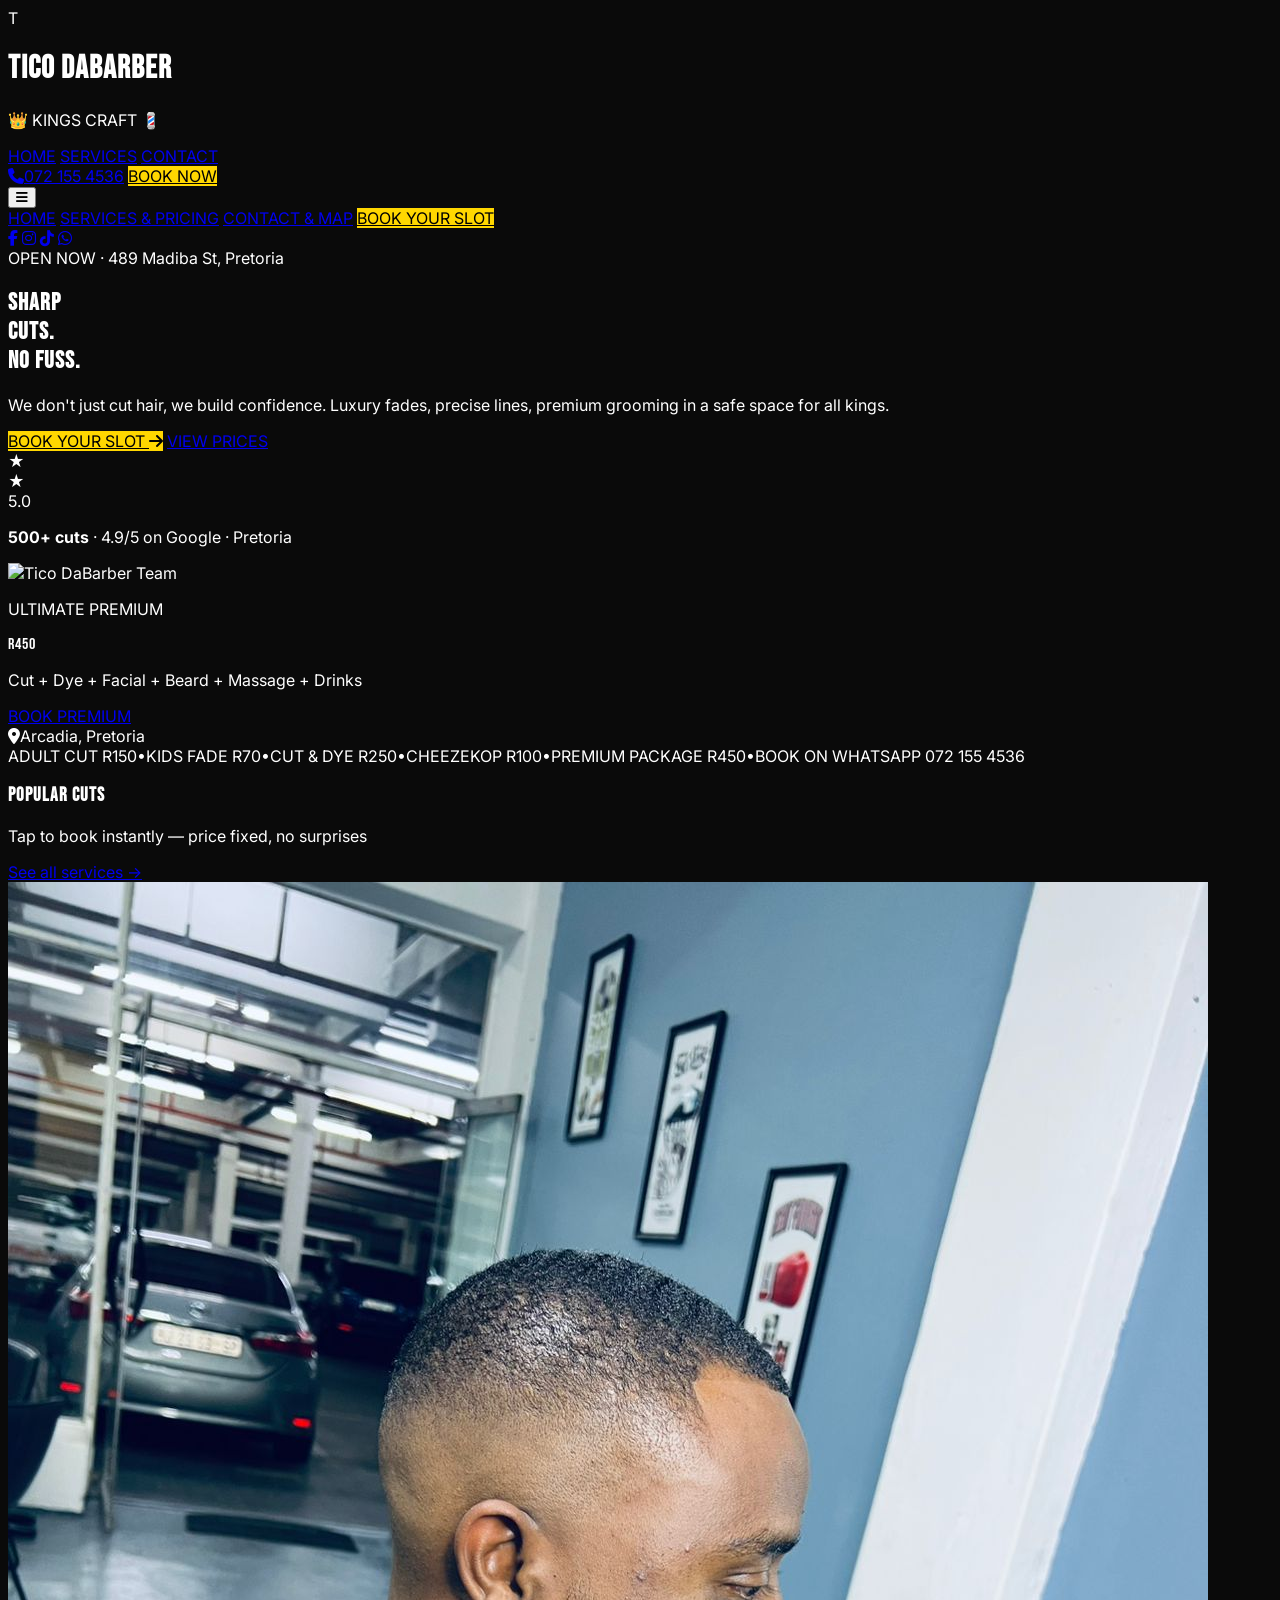
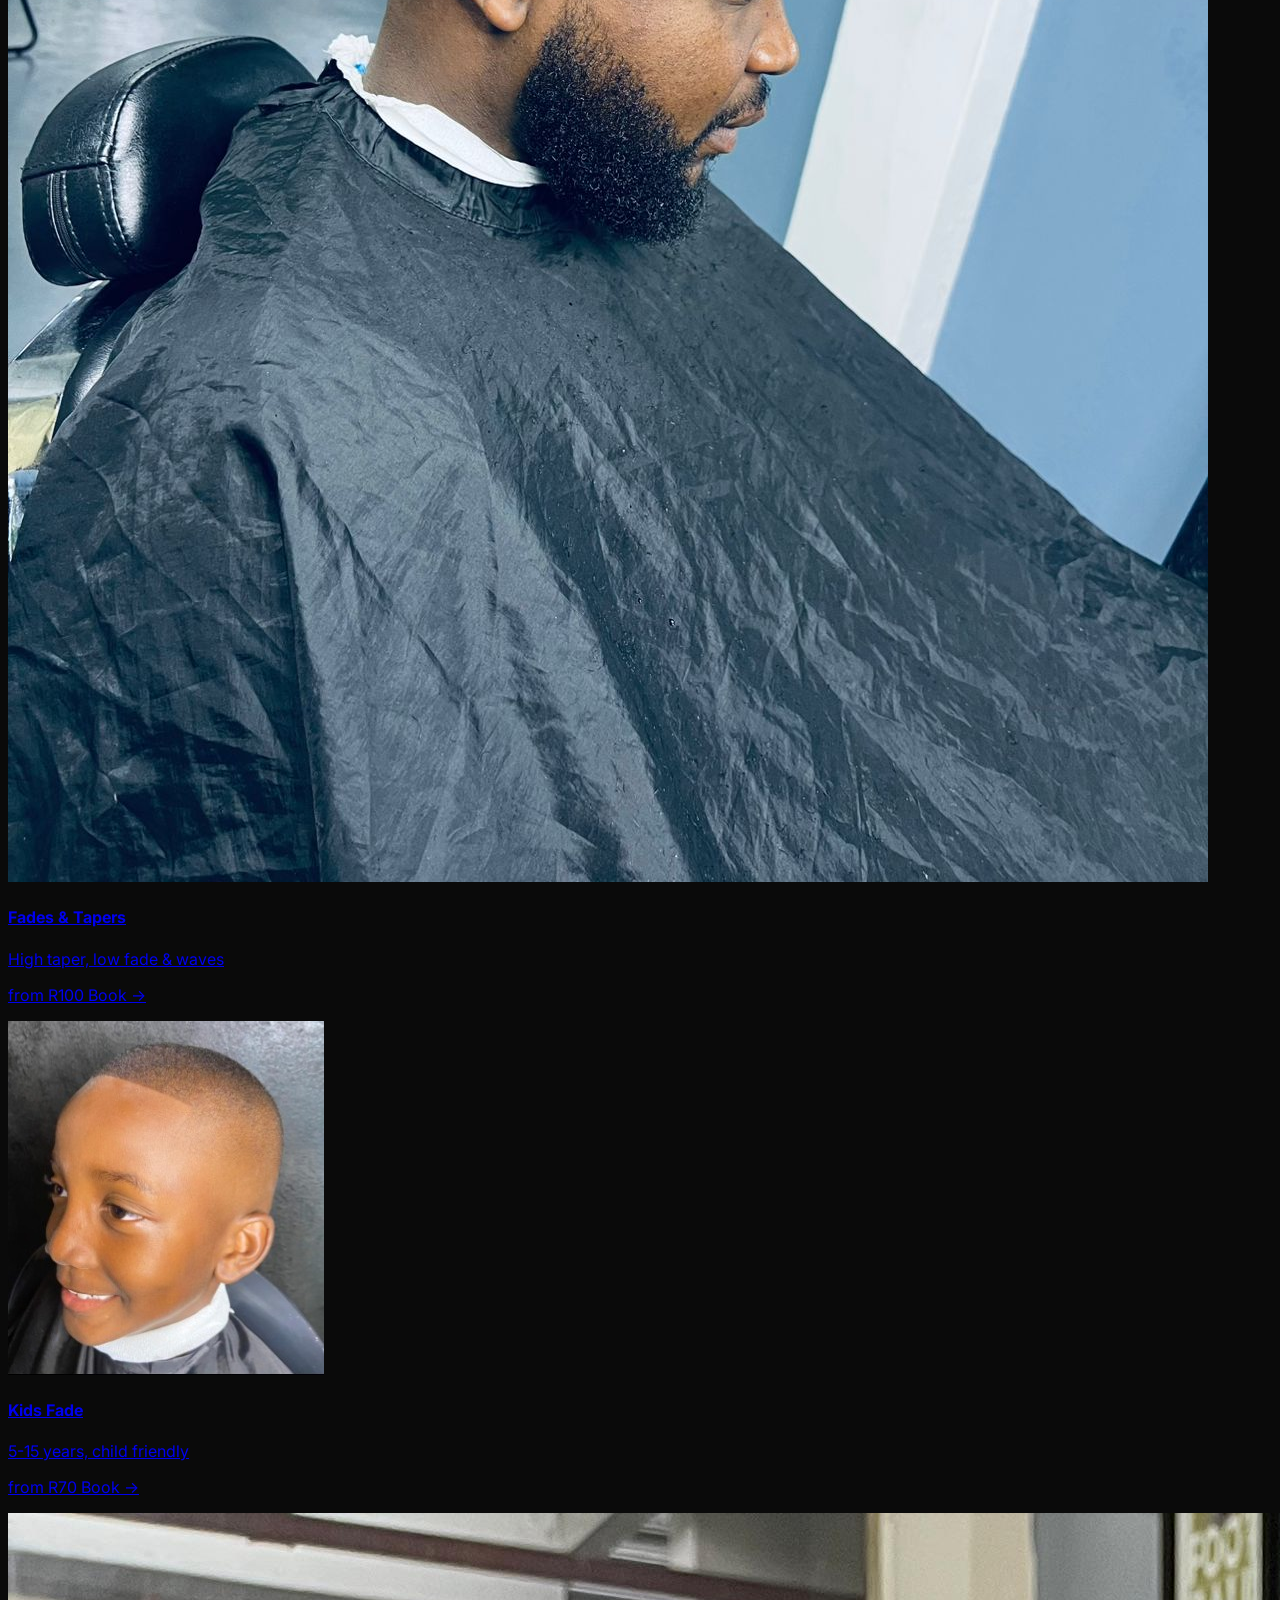
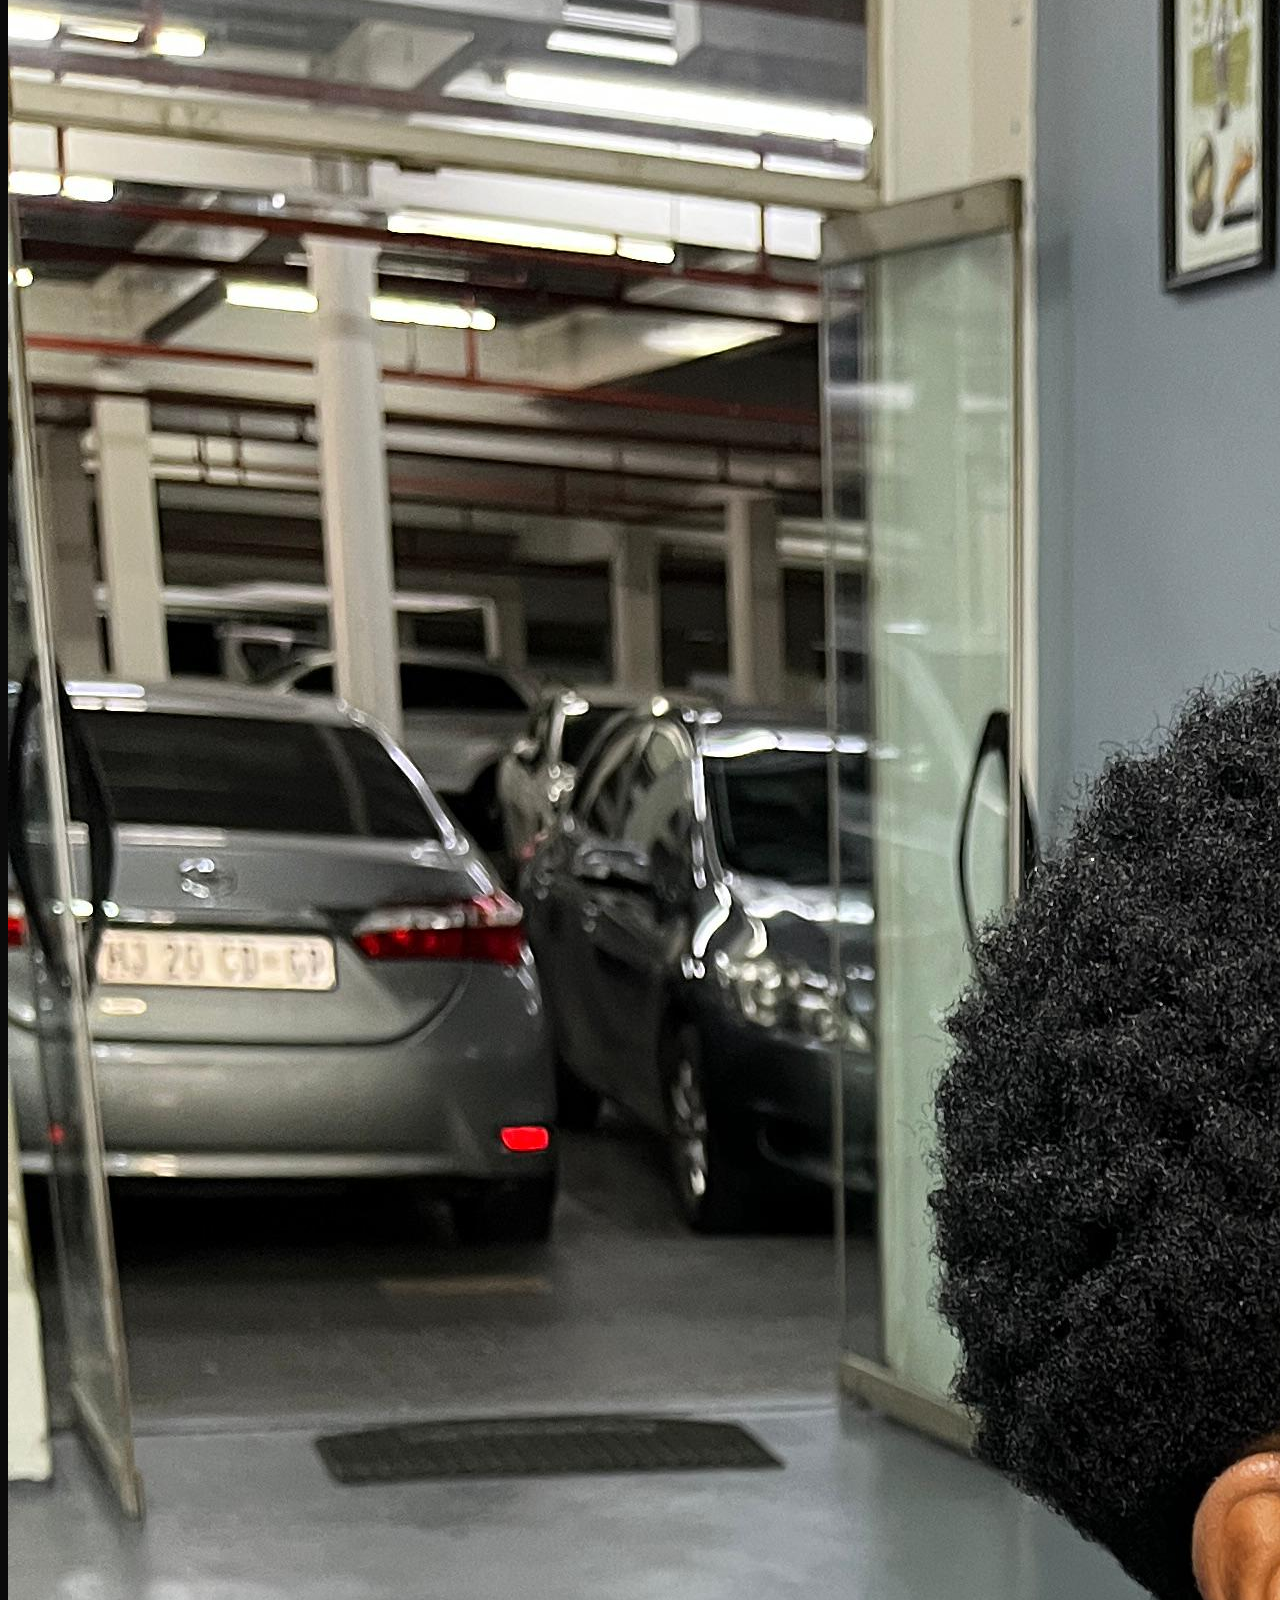
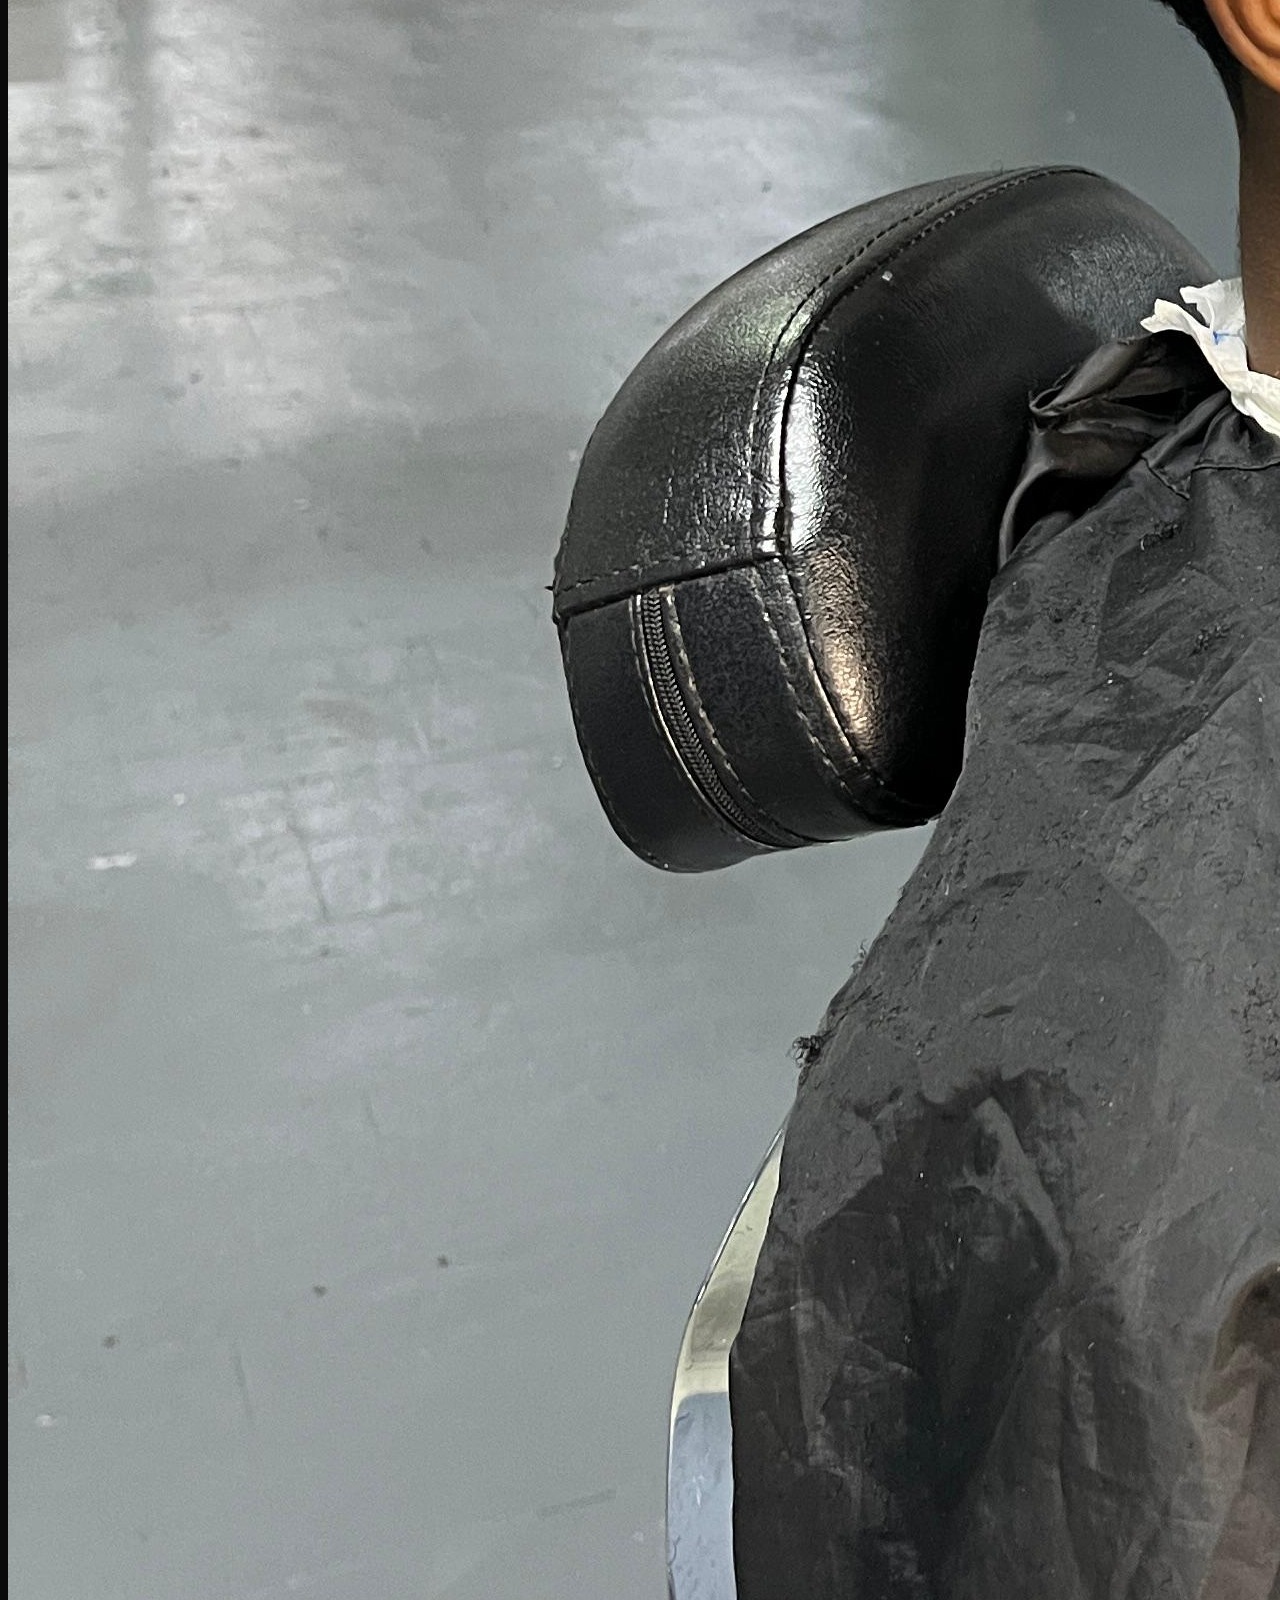
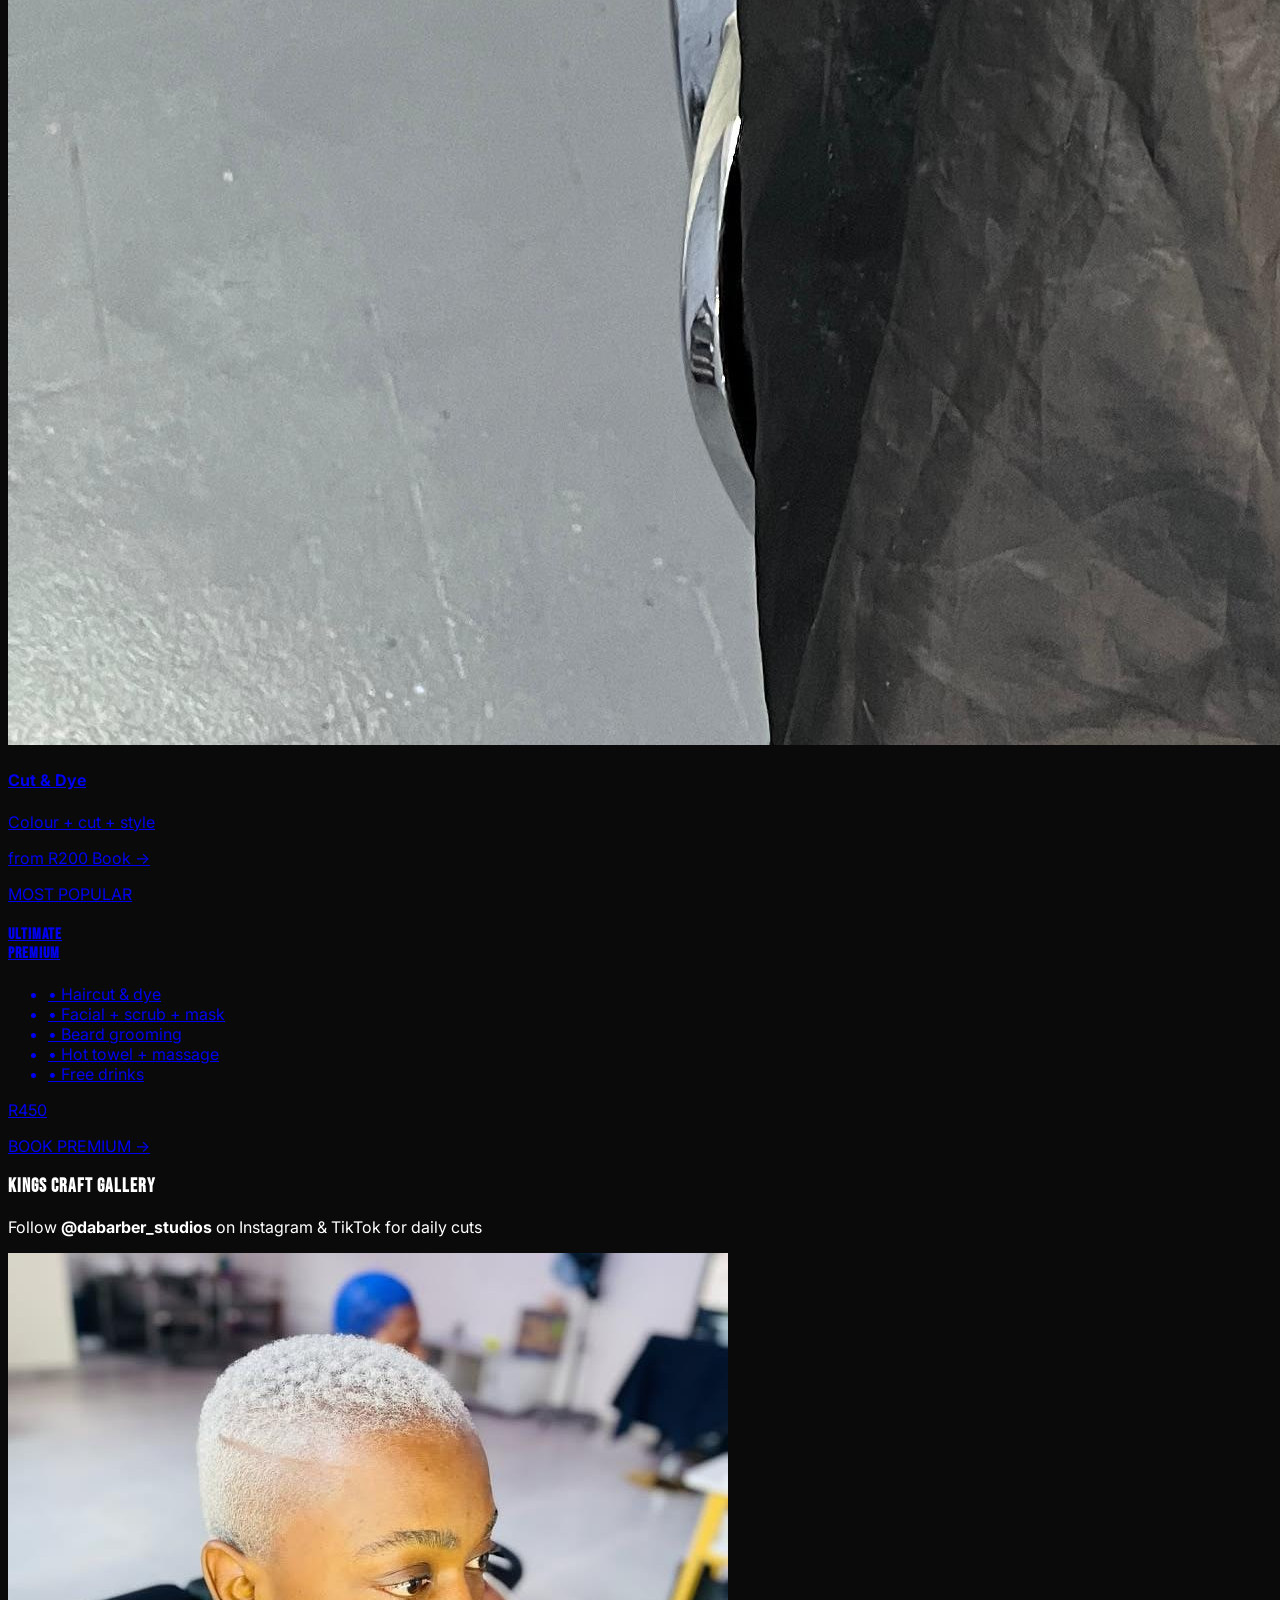
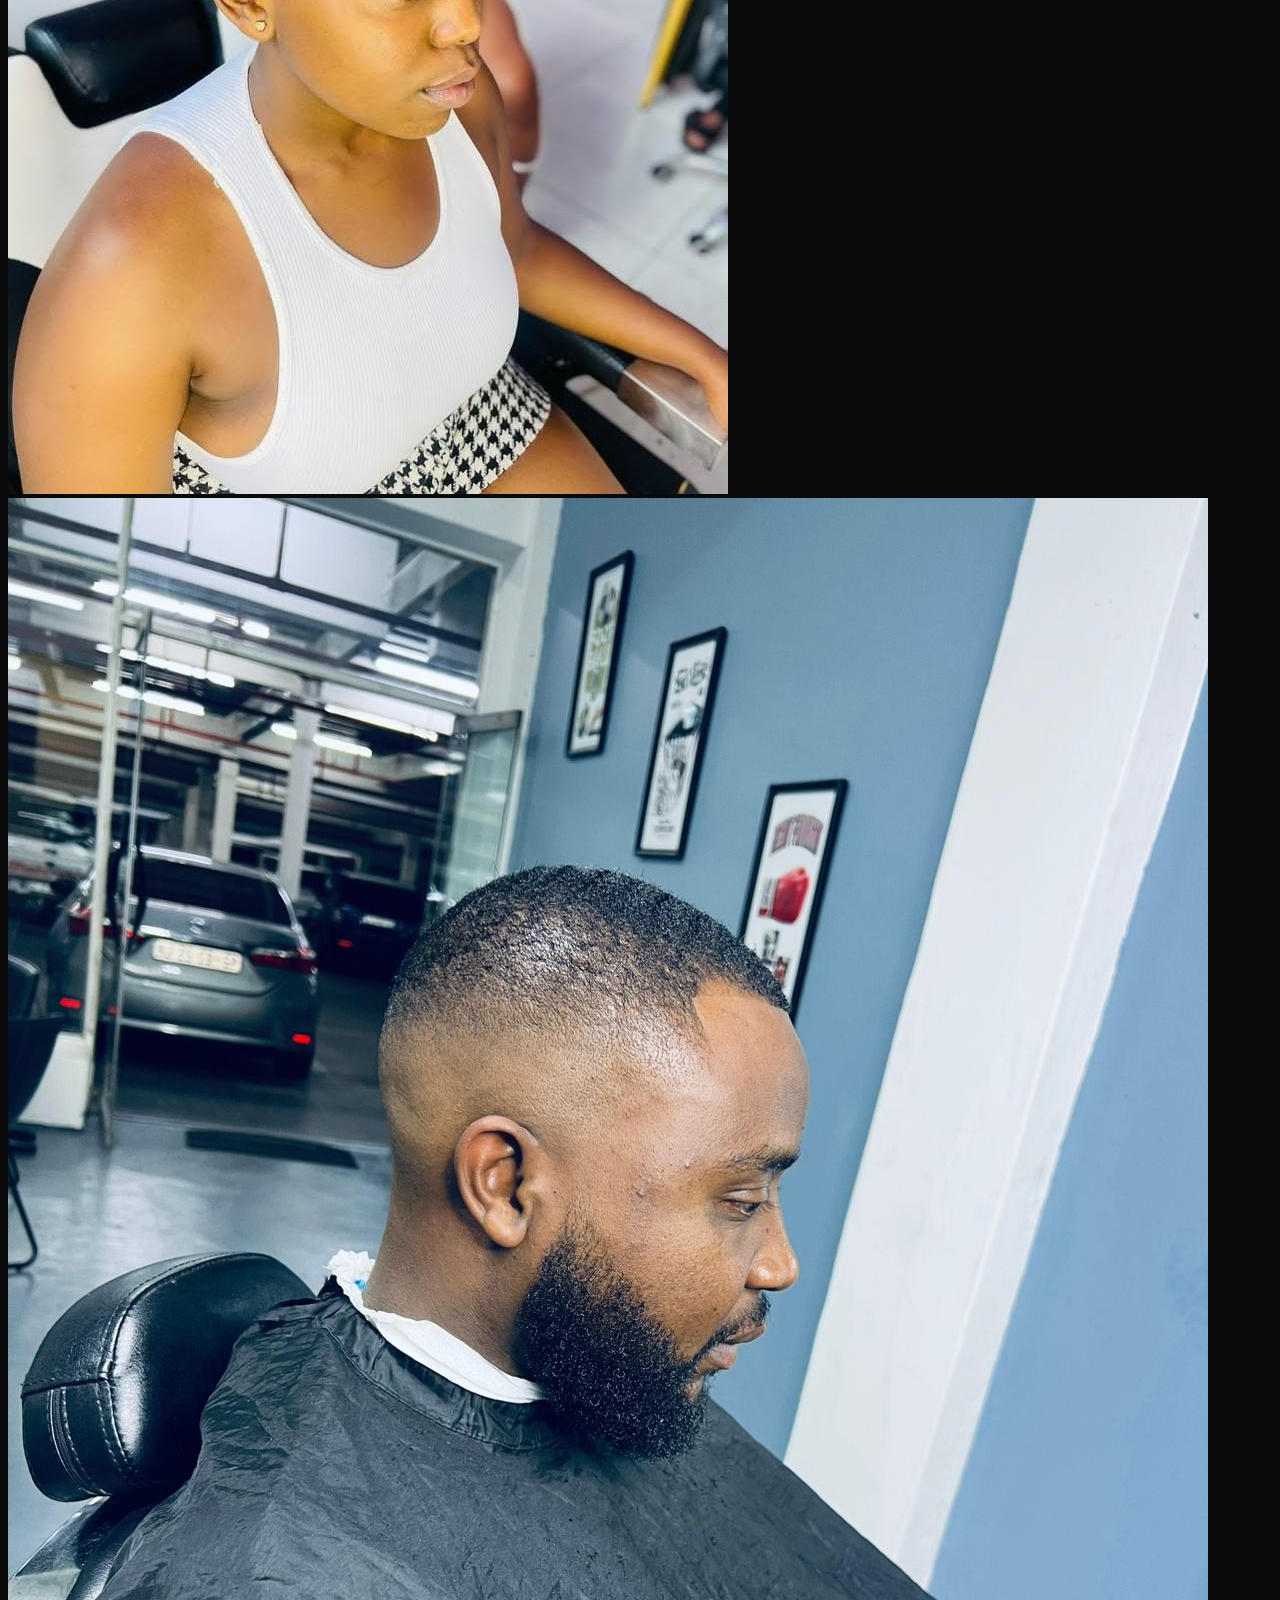
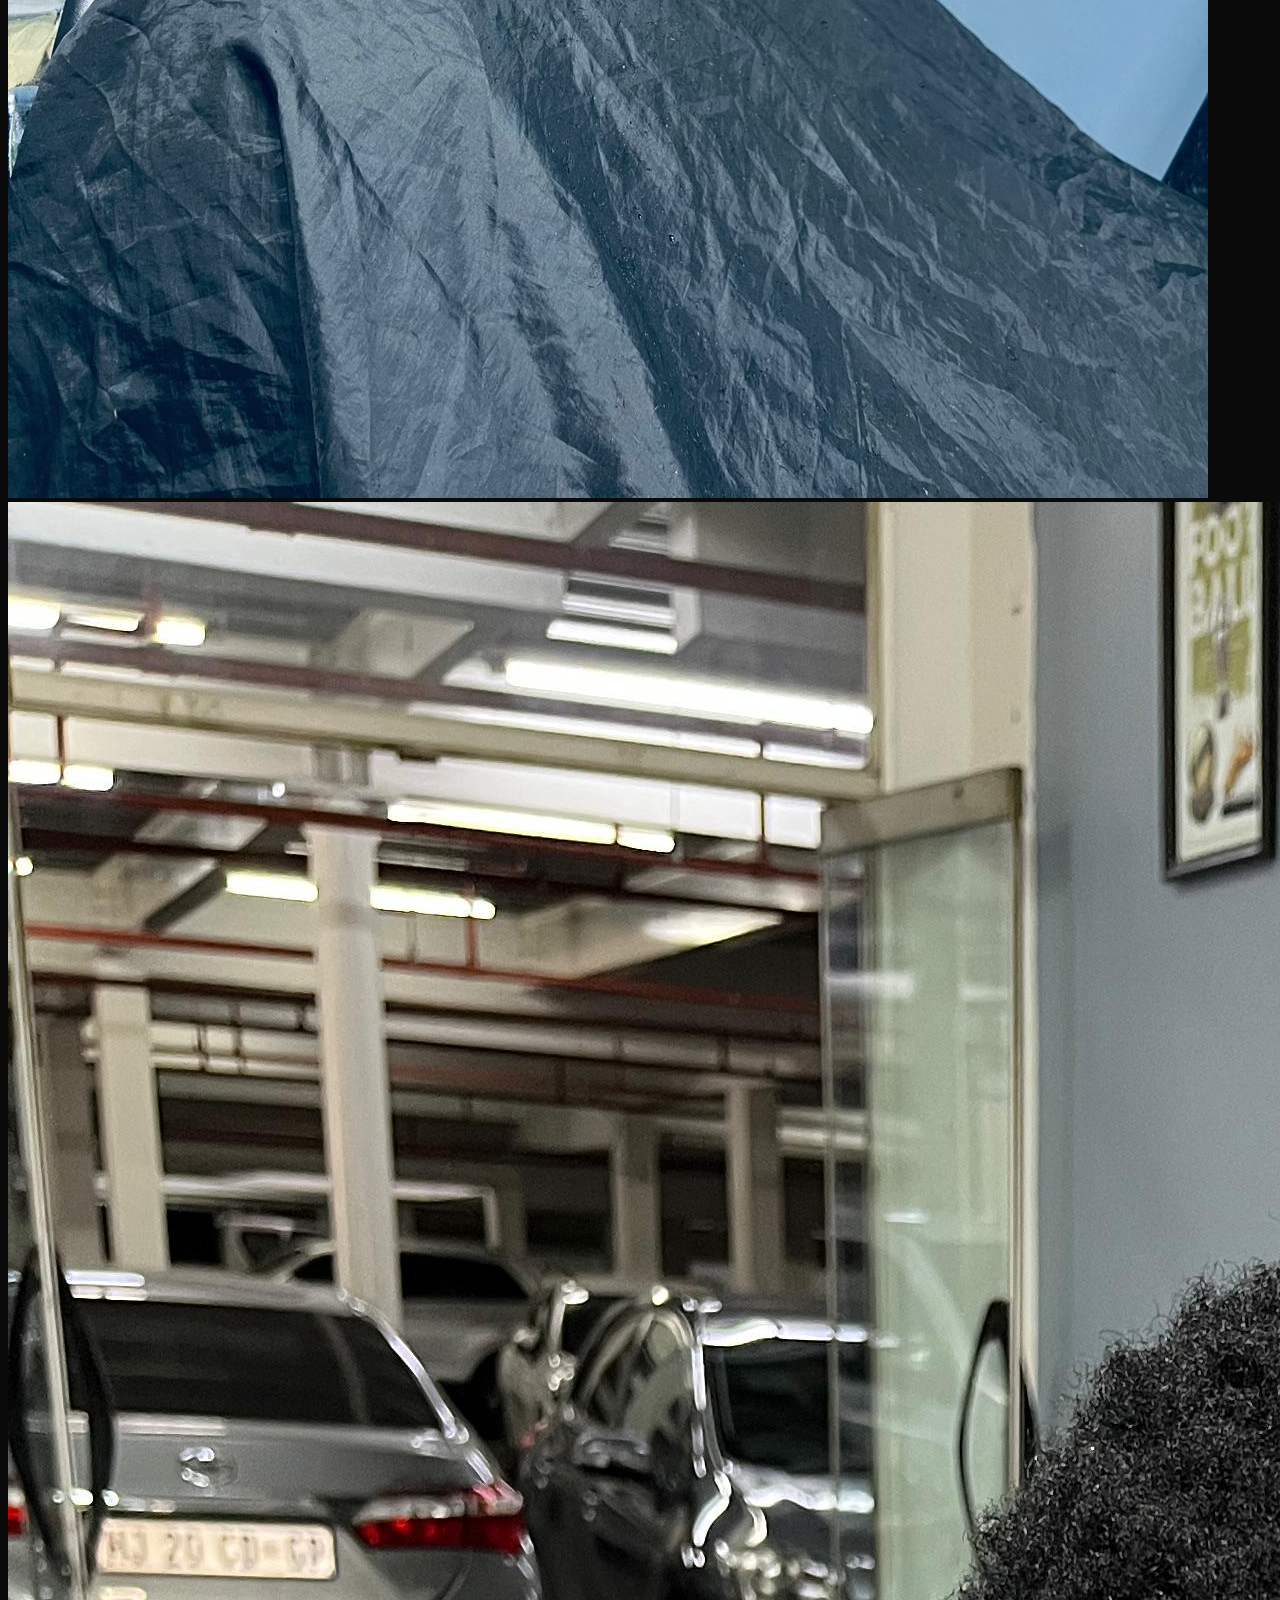
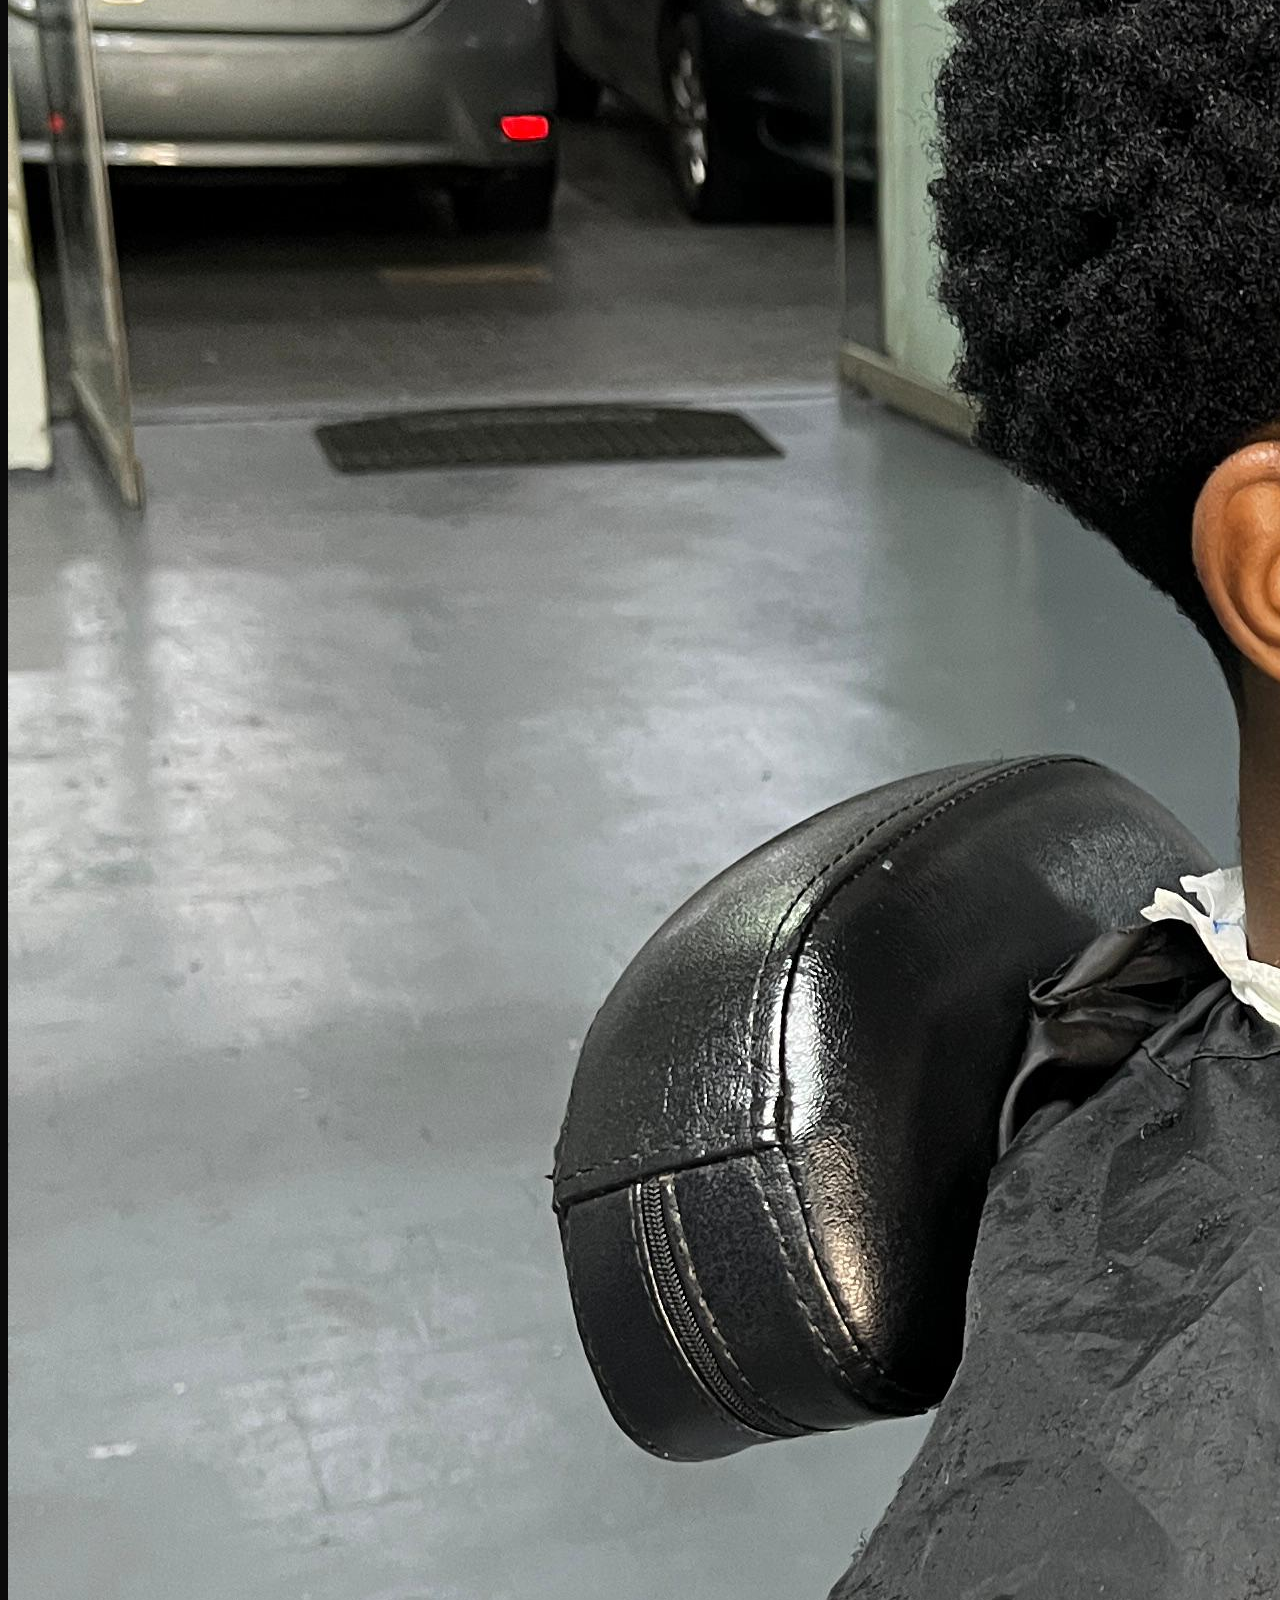
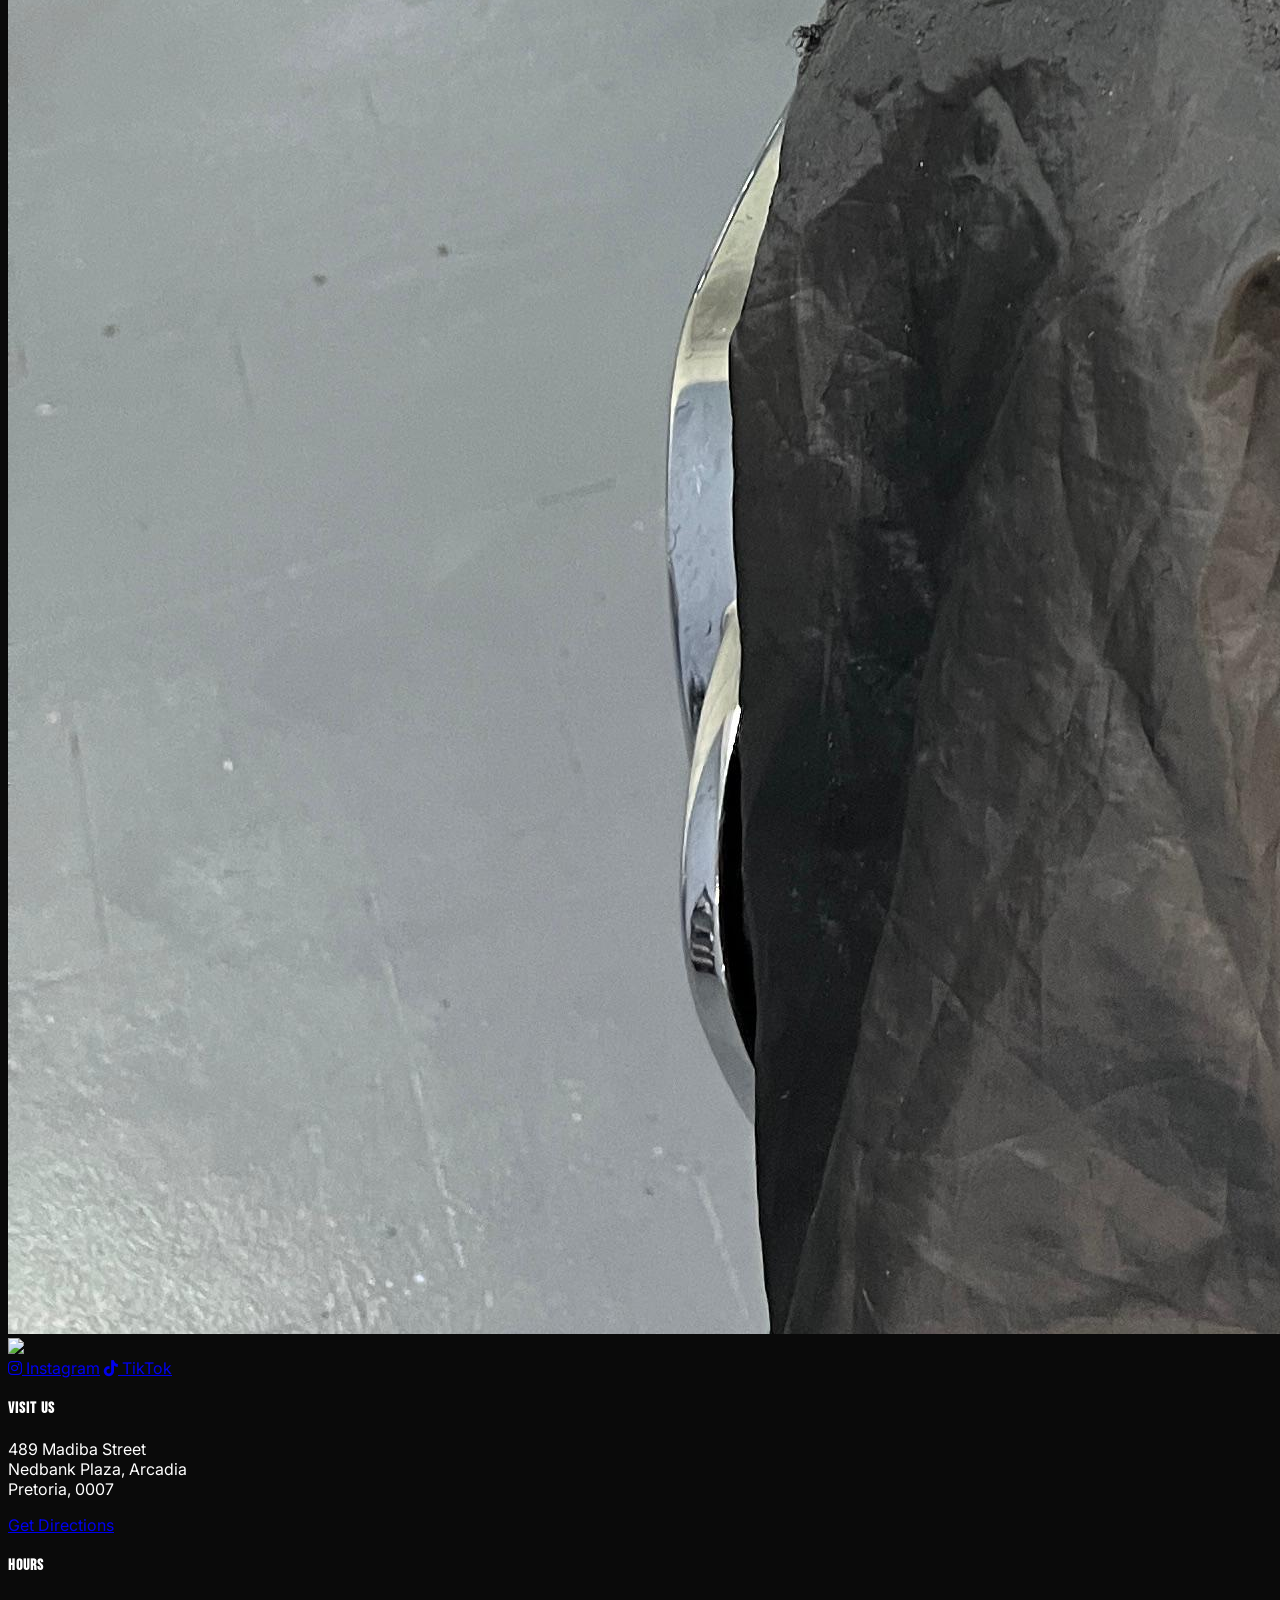
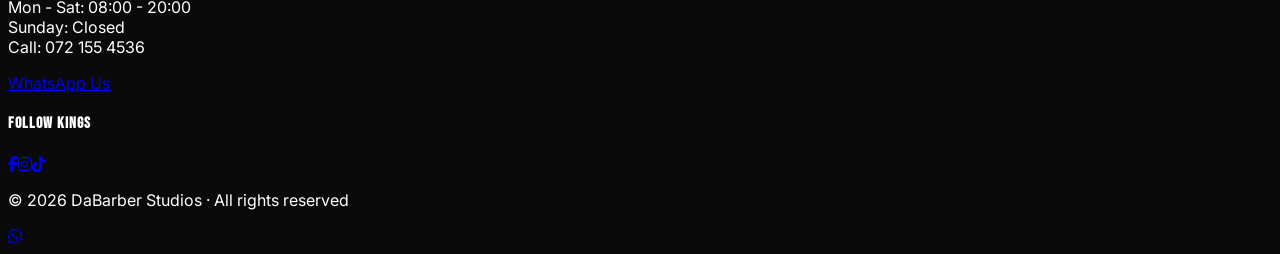
==== commit 1bf95da2: "Update site files with latest changes" ====
--- a/Tico_Dabarber_Studio/index.html
+++ b/Tico_Dabarber_Studio/index.html
@@ -1,238 +1,139 @@
 <!DOCTYPE html>
-<html lang="en">
+<html lang="en" class="scroll-smooth">
 <head>
   <meta charset="UTF-8">
   <meta name="viewport" content="width=device-width, initial-scale=1.0">
-  <title>Tico DABARBER · DaBarber Studios</title>
-  <meta name="description" content="Tico DABARBER | Fast fades, creative designs, and premium grooming in Pretoria. Book your premium cut today.">
+  <title>Tico DABARBER · Kings Craft · Barber in Pretoria | 489 Madiba St</title>
+  <meta name="description" content="Tico DABARBER - Premium fades, creative designs & Kings Craft grooming at 489 Madiba Street, Pretoria. Adult R150, Kids R70, Premium R450. Book now on WhatsApp.">
+  <script src="https://cdn.tailwindcss.com"></script>
+  <link href="https://fonts.googleapis.com/css2?family=Bebas+Neue&family=Inter:wght@400;600;800&display=swap" rel="stylesheet">
+  <link rel="stylesheet" href="https://cdnjs.cloudflare.com/ajax/libs/font-awesome/6.5.0/css/all.min.css">
+  <style>
+    :root{--gold:#FFD700;--gold-dark:#E6C200}
+    body{font-family:'Inter',sans-serif;background:#0a0a0a;color:white}
+   .bebas{font-family:'Bebas Neue',sans-serif;letter-spacing:1px}
+   .gold-btn{background:var(--gold);color:#000;transition:.3s}
+   .gold-btn:hover{background:var(--gold-dark);transform:translateY(-2px);box-shadow:0 10px 30px rgba(255,215,0,.3)}
+   .hero-img{mask-image:linear-gradient(to bottom, black 80%, transparent)}
+  </style>
+</head>
+<body class="bg-[#0a0a0a]">
 
-  <!-- Favicon -->
-  <link rel="icon" href="assets/favicon.png" type="image/png">
-
-  <!-- Styles & Fonts -->
-  <link rel="stylesheet" href="styles.css">
-  <link rel="preconnect" href="https://fonts.googleapis.com">
-  <link rel="preconnect" href="https://fonts.gstatic.com" crossorigin>
-  <link href="https://fonts.googleapis.com/css2?family=Bebas+Neue&family=Inter:wght@300;400;600;700;800&family=Montserrat:wght@400;600;700&display=swap" rel="stylesheet">
-  <link rel="stylesheet" href="https://cdnjs.cloudflare.com/ajax/libs/font-awesome/6.5.0/css/all.min.css">
-</head>
-<body class="bg-image">
-
-  <!-- Preloader -->
-  <div id="preloader">
-    <div class="scissors-loader">
-      <div class="blade left"></div>
-      <div class="blade right"></div>
-    </div>
-    <p class="loader-text">DaBarber Studios</p>
-  </div>
-
-  <!-- Header -->
-  <header role="banner">
-    <div class="nav-inner container">
-      <!-- Brand -->
-      <div class="brand">
-        <div class="brand-text">
-          <h1>TICO DABARBER</h1>
-          <p class="tagline">👑KINGS CRAFT💈</p>
-        </div>
-      </div>
-
-      <!-- Hamburger toggle (visible only on mobile) -->
-      <button class="hamburger" aria-label="Toggle navigation menu" aria-expanded="false">
-        <span class="bar"></span>
-        <span class="bar"></span>
-        <span class="bar"></span>
-      </button>
-
-      <!-- Navigation -->
-      <nav class="main-nav" aria-label="Main Navigation">
-        <ul>
-          <li><a href="index.html" class="active"><i class="fas fa-home fa-lg" aria-hidden="true"></i><span>Home</span></a></li>
-          <li><a href="services.html"><i class="fas fa-scissors fa-lg" aria-hidden="true"></i><span>Services</span></a></li>
-          <li><a href="contact.html"><i class="fas fa-phone-alt fa-lg" aria-hidden="true"></i><span>Contact</span></a></li>
-        </ul>
-      </nav>
-
-      <!-- CTAs -->
-      <div class="cta">
-        <div class="book-now-wrapper">
-          <div class="book-now-glow"></div>
-          <a href="booking.html" class="book-now">Book Now</a>
-        </div>
-        <a href="tel:+27721554536" class="call">Call 072 155 4536</a>
+<!-- HEADER -->
+<header class="sticky top-0 z-50 bg-black/90 backdrop-blur border-b border-white/10">
+  <div class="max-w-7xl mx-auto px-5 py-4 flex justify-between items-center">
+    <div class="flex items-center gap-3">
+      <div class="w-10 h-10 rounded-full bg-[#FFD700] flex items-center justify-center text-black font-black">T</div>
+      <div>
+        <h1 class="bebas text-2xl leading-none">TICO DABARBER</h1>
+        <p class="text-[10px] tracking-[3px] text-[#FFD700] -mt-1">👑 KINGS CRAFT 💈</p>
       </div>
     </div>
-  </header>
+    <nav class="hidden md:flex gap-8 text-sm font-semibold tracking-wide">
+      <a href="index.html" class="text-[#FFD700]">HOME</a>
+      <a href="services.html" class="hover:text-[#FFD700]">SERVICES</a>
+      <a href="contact.html" class="hover:text-[#FFD700]">CONTACT</a>
+    </nav>
+    <div class="hidden md:flex gap-3">
+      <a href="tel:+27721554536" class="border border-white/20 px-5 py-2.5 rounded-full text-sm hover:bg-white hover:text-black transition"><i class="fas fa-phone mr-2"></i>072 155 4536</a>
+      <a href="booking.html" class="gold-btn px-6 py-2.5 rounded-full text-sm font-black">BOOK NOW</a>
+    </div>
+    <button id="ham" class="md:hidden text-2xl"><i class="fas fa-bars"></i></button>
+  </div>
+  <div id="mobileMenu" class="hidden md:hidden border-t border-white/10 px-5 py-6 space-y-4 bg-black">
+    <a href="index.html" class="block text-[#FFD700] font-bold">HOME</a>
+    <a href="services.html" class="block">SERVICES & PRICING</a>
+    <a href="contact.html" class="block">CONTACT & MAP</a>
+    <a href="booking.html" class="gold-btn block text-center py-4 rounded-full font-black mt-4">BOOK YOUR SLOT</a>
+    <div class="flex gap-3 pt-4">
+      <a href="https://www.facebook.com/share/1STg2X7eLg/" target="_blank" class="w-10 h-10 rounded-full bg-white/10 flex items-center justify-center"><i class="fab fa-facebook-f"></i></a>
+      <a href="https://www.instagram.com/dabarber_studios" target="_blank" class="w-10 h-10 rounded-full bg-white/10 flex items-center justify-center"><i class="fab fa-instagram"></i></a>
+      <a href="https://www.tiktok.com/@ticodabarber" target="_blank" class="w-10 h-10 rounded-full bg-white/10 flex items-center justify-center"><i class="fab fa-tiktok"></i></a>
+      <a href="https://wa.me/27721554536" target="_blank" class="w-10 h-10 rounded-full bg-[#25D366] flex items-center justify-center"><i class="fab fa-whatsapp"></i></a>
+    </div>
+  </div>
+</header>
 
-  <!-- Main Content -->
-  <main id="main" role="main" class="container">
-    <!-- Hero -->
-    <section id="hero" aria-labelledby="hero-heading" class="hero">
-      <div class="hero-inner">
-        <div class="hero-media">
-          <img src="assets/Team 2.jpg" alt="Barbershop team at work" loading="lazy" decoding="async">
-        </div>
-        <div class="hero-copy">
-          <h2 id="hero-heading">Sharp cuts. No fuss.</h2>
-          <p class="lead">
-            we specialize in luxury grooming, crafting clean fades and precise lines that give you a sharp look - we don't just cut hair, we build confidence in a safe space for all
-          </p>
-          <p class="contact-line">
-            <strong>Contact:</strong> <a href="tel:+27721554536">072 155 4536</a>
-          </p>
-          <p class="hero-ctas">
-            <a href="booking.html" class="cta-primary" role="button">Book Your Slot</a>
-            <a href="services.html" class="cta-secondary" role="button">View Services</a>
-          </p>
-          <nav class="social-links" aria-label="Social Media Links">
-            <a href="https://www.facebook.com/share/1STg2X7eLg/" target="_blank" rel="noopener noreferrer" aria-label="Facebook">
-              <i class="fab fa-facebook-f"></i>
-            </a>
-            <a href="https://www.instagram.com/dabarber_studios?igsh=MXV1eHdkbDRuc3ZtYQ==" target="_blank" rel="noopener noreferrer" aria-label="Instagram">
-              <i class="fab fa-instagram"></i>
-            </a>
-            <a href="https://www.tiktok.com/@ticodabarber?_r=1&_t=ZS-934DSF50wHS" target="_blank" rel="noopener noreferrer" aria-label="TikTok">
-              <i class="fab fa-tiktok"></i>
-            </a>
-            <a href="https://wa.me/27721554536" target="_blank" rel="noopener noreferrer" aria-label="WhatsApp">
-              <i class="fab fa-whatsapp"></i>
-            </a>
-          </nav>
-        </div>
-      </div>
-    </section>
+<!-- HERO -->
+<section class="max-w-7xl mx-auto px-5 py-12 md:py-20 grid md:grid-cols-2 gap-10 items-center">
+  <div>
+    <div class="inline-flex items-center gap-2 bg-[#FFD700]/10 border border-[#FFD700]/20 px-4 py-1.5 rounded-full text-xs text-[#FFD700] mb-6">
+      <span class="w-2 h-2 bg-green-500 rounded-full animate-pulse"></span> OPEN NOW · 489 Madiba St, Pretoria
+    </div>
+    <h2 class="bebas text-6xl md:text-8xl leading-[0.85]">SHARP<br><span class="text-[#FFD700]">CUTS.</span><br>NO FUSS.</h2>
+    <p class="text-white/60 text-lg mt-6 leading-relaxed max-w-lg">We don't just cut hair, we build confidence. Luxury fades, precise lines, premium grooming in a safe space for all kings.</p>
+    <div class="flex flex-wrap gap-4 mt-8">
+      <a href="booking.html" class="gold-btn px-10 py-4 rounded-full font-black text-lg">BOOK YOUR SLOT <i class="fas fa-arrow-right ml-2"></i></a>
+      <a href="services.html" class="border border-white/20 px-10 py-4 rounded-full font-bold hover:bg-white hover:text-black transition">VIEW PRICES</a>
+    </div>
+    <div class="flex items-center gap-6 mt-10 text-sm">
+      <div class="flex -space-x-2"><div class="w-8 h-8 rounded-full bg-zinc-700 border-2 border-black flex items-center justify-center text-xs">★</div><div class="w-8 h-8 rounded-full bg-zinc-600 border-2 border-black flex items-center justify-center text-xs">★</div><div class="w-8 h-8 rounded-full bg-[#FFD700] border-2 border-black flex items-center justify-center text-black text-xs">5.0</div></div>
+      <p class="text-white/50"><strong class="text-white">500+ cuts</strong> · 4.9/5 on Google · Pretoria</p>
+    </div>
+  </div>
+  <div class="relative">
+    <img src="assets/Team 2.jpg" alt="Tico DaBarber Team" class="w-full h-[520px] object-cover rounded-[32px] hero-img">
+    <div class="absolute -bottom-6 -left-6 bg-white text-black p-5 rounded-2xl shadow-2xl max-w-[220px]">
+      <p class="font-black text-sm">ULTIMATE PREMIUM</p>
+      <p class="text-3xl bebas">R450</p>
+      <p class="text-xs text-black/60">Cut + Dye + Facial + Beard + Massage + Drinks</p>
+      <a href="booking.html?service=ultimate-premium" class="mt-3 block text-center bg-black text-white py-2 rounded-full text-xs font-bold">BOOK PREMIUM</a>
+    </div>
+    <div class="absolute top-4 right-4 bg-black/70 backdrop-blur px-4 py-2 rounded-full text-xs border border-white/10"><i class="fas fa-map-marker-alt text-[#FFD700] mr-2"></i>Arcadia, Pretoria</div>
+  </div>
+</section>
 
-    <!-- Teasers to other pages -->
-    <section class="teasers" aria-labelledby="teasers-heading">
-      <h3 id="teasers-heading">Explore Our Services</h3>
-      <div class="teaser-grid">
-        <a href="services.html" class="teaser-card">
-          <h4>Full Services List</h4>
-          <p>Discover all our grooming options</p>
-        </a>
-      </div>
-    </section>
-  </main>
+<!-- PRICE STRIP -->
+<section class="bg-[#FFD700] text-black py-4 overflow-hidden">
+  <div class="flex gap-10 animate-pulse whitespace-nowrap font-black tracking-widest text-sm">
+    <span>ADULT CUT R150</span><span>•</span><span>KIDS FADE R70</span><span>•</span><span>CUT & DYE R250</span><span>•</span><span>CHEEZEKOP R100</span><span>•</span><span>PREMIUM PACKAGE R450</span><span>•</span><span>BOOK ON WHATSAPP 072 155 4536</span>
+  </div>
+</section>
 
-  <!-- Footer -->
-  <footer>
-    <div class="footer-inner">
-      <p>© <span id="year"></span> DaBarber Studios</p>
-      <p><strong>Contact:</strong> 489 Madiba Street, Nedbank Plaza | <a href="tel:+27721554536">072 155 4536</a> | 
-         <a href="mailto:thatosebatana386@gmail.com">thatosebatana386@gmail.com</a></p>
+<!-- TOP SERVICES -->
+<section class="max-w-7xl mx-auto px-5 py-20">
+  <div class="flex justify-between items-end mb-10">
+    <div><h3 class="bebas text-5xl">POPULAR CUTS</h3><p class="text-white/50 mt-2">Tap to book instantly — price fixed, no surprises</p></div>
+    <a href="services.html" class="hidden md:block border border-white/20 px-6 py-2 rounded-full text-sm">See all services →</a>
+  </div>
+  <div class="grid md:grid-cols-4 gap-6">
+    <a href="booking.html?service=adult-cut" class="group bg-zinc-900 rounded-[24px] overflow-hidden border border-white/5 hover:border-[#FFD700]/50 transition"><img src="assets/New1.jpeg" class="h-64 w-full object-cover group-hover:scale-105 transition duration-500"><div class="p-5"><h4 class="font-bold">Fades & Tapers</h4><p class="text-xs text-white/50 mt-1">High taper, low fade & waves</p><p class="mt-3 font-black text-[#FFD700]">from R100 <span class="text-white/30 font-normal float-right">Book →</span></p></div></a>
+    <a href="booking.html?service=kids-fade" class="group bg-zinc-900 rounded-[24px] overflow-hidden border border-white/5 hover:border-[#FFD700]/50 transition"><img src="assets/Kids fade.jpg" class="h-64 w-full object-cover group-hover:scale-105 transition duration-500"><div class="p-5"><h4 class="font-bold">Kids Fade</h4><p class="text-xs text-white/50 mt-1">5-15 years, child friendly</p><p class="mt-3 font-black text-[#FFD700]">from R70 <span class="text-white/30 font-normal float-right">Book →</span></p></div></a>
+    <a href="booking.html?service=adult-cut-dye" class="group bg-zinc-900 rounded-[24px] overflow-hidden border border-white/5 hover:border-[#FFD700]/50 transition"><img src="assets/new2.jpeg" class="h-64 w-full object-cover group-hover:scale-105 transition duration-500"><div class="p-5"><h4 class="font-bold">Cut & Dye</h4><p class="text-xs text-white/50 mt-1">Colour + cut + style</p><p class="mt-3 font-black text-[#FFD700]">from R200 <span class="text-white/30 font-normal float-right">Book →</span></p></div></a>
+    <a href="booking.html?service=ultimate-premium" class="group bg-[#FFD700] rounded-[24px] overflow-hidden text-black"><div class="p-6"><span class="bg-black text-[#FFD700] text-[10px] px-3 py-1 rounded-full font-black">MOST POPULAR</span><h4 class="bebas text-3xl mt-4 leading-none">ULTIMATE<br>PREMIUM</h4><ul class="text-xs mt-4 space-y-1 font-semibold opacity-80"><li>• Haircut & dye</li><li>• Facial + scrub + mask</li><li>• Beard grooming</li><li>• Hot towel + massage</li><li>• Free drinks</li></ul><p class="mt-6 text-4xl font-black">R450</p><span class="mt-4 block bg-black text-white text-center py-3 rounded-full font-bold">BOOK PREMIUM →</span></div></a>
+  </div>
+</section>
 
-      <div class="footer-ctas">
-        <a href="booking.html" class="footer-btn" role="button">Book Now</a>
-        <a href="contact.html" class="footer-btn" role="button">Get in Touch</a>
-      </div>
+<!-- GALLERY + SOCIAL -->
+<section class="bg-white text-black py-20 rounded-t-[40px]">
+  <div class="max-w-7xl mx-auto px-5">
+    <h3 class="bebas text-5xl text-center">KINGS CRAFT GALLERY</h3>
+    <p class="text-center text-black/50 mt-2">Follow <strong>@dabarber_studios</strong> on Instagram & TikTok for daily cuts</p>
+    <div class="grid grid-cols-2 md:grid-cols-4 gap-4 mt-10">
+      <img src="assets/firstLady.jpeg" class="h-64 w-full object-cover rounded-2xl"><img src="assets/New1.jpeg" class="h-64 w-full object-cover rounded-2xl"><img src="assets/new2.jpeg" class="h-64 w-full object-cover rounded-2xl"><img src="assets/Team 2.jpg" class="h-64 w-full object-cover rounded-2xl">
+    </div>
+    <div class="flex justify-center gap-3 mt-8">
+      <a href="https://www.instagram.com/dabarber_studios" target="_blank" class="bg-black text-white px-8 py-3 rounded-full font-bold"><i class="fab fa-instagram mr-2"></i> Instagram</a>
+      <a href="https://www.tiktok.com/@ticodabarber" target="_blank" class="bg-black text-white px-8 py-3 rounded-full font-bold"><i class="fab fa-tiktok mr-2"></i> TikTok</a>
+    </div>
+  </div>
+</section>
 
-      <nav class="footer-social" aria-label="Social media links">
-        <a href="https://www.facebook.com/share/1STg2X7eLg/" target="_blank" rel="noopener noreferrer" aria-label="Facebook"><i class="fab fa-facebook-f"></i></a>
-        <a href="https://www.instagram.com/dabarber_studios" target="_blank" rel="noopener noreferrer" aria-label="Instagram"><i class="fab fa-instagram"></i></a>
-        <a href="https://www.tiktok.com/@ticodabarber" target="_blank" rel="noopener noreferrer" aria-label="TikTok"><i class="fab fa-tiktok"></i></a>
-        <a href="https://wa.me/27721554536" target="_blank" rel="noopener noreferrer" aria-label="WhatsApp"><i class="fab fa-whatsapp"></i></a>
-      </nav>
-    </div>
-  </footer>
+<!-- CONTACT STRIP -->
+<section id="contact-strip" class="bg-black border-t border-white/10 py-16">
+  <div class="max-w-7xl mx-auto px-5 grid md:grid-cols-3 gap-8 text-center md:text-left">
+    <div><h4 class="bebas text-2xl text-[#FFD700]">VISIT US</h4><p class="mt-3 text-white/70">489 Madiba Street<br>Nedbank Plaza, Arcadia<br>Pretoria, 0007</p><a href="https://maps.google.com/?q=489+Madiba+St+Arcadia+Pretoria" target="_blank" class="mt-4 inline-block border border-white/20 px-5 py-2 rounded-full text-sm">Get Directions</a></div>
+    <div><h4 class="bebas text-2xl text-[#FFD700]">HOURS</h4><p class="mt-3 text-white/70">Mon - Sat: 08:00 - 20:00<br>Sunday: Closed<br><span class="text-white">Call: 072 155 4536</span></p><a href="https://wa.me/27721554536" target="_blank" class="mt-4 inline-block bg-[#25D366] text-white px-5 py-2 rounded-full text-sm font-bold">WhatsApp Us</a></div>
+    <div><h4 class="bebas text-2xl text-[#FFD700]">FOLLOW KINGS</h4><div class="flex justify-center md:justify-start gap-3 mt-4"><a href="https://www.facebook.com/share/1STg2X7eLg/" target="_blank" class="w-12 h-12 rounded-full bg-white/10 flex items-center justify-center hover:bg-[#FFD700] hover:text-black transition"><i class="fab fa-facebook-f"></i></a><a href="https://www.instagram.com/dabarber_studios" target="_blank" class="w-12 h-12 rounded-full bg-white/10 flex items-center justify-center hover:bg-[#FFD700] hover:text-black transition"><i class="fab fa-instagram"></i></a><a href="https://www.tiktok.com/@ticodabarber" target="_blank" class="w-12 h-12 rounded-full bg-white/10 flex items-center justify-center hover:bg-[#FFD700] hover:text-black transition"><i class="fab fa-tiktok"></i></a></div><p class="text-xs text-white/30 mt-4">© <span id="year"></span> DaBarber Studios · All rights reserved</p></div>
+  </div>
+</section>
 
-  <!-- Scripts -->
-   
-  <script>
-    document.getElementById("year").textContent = new Date().getFullYear();
-  </script>
-  <script src="scripts.js" defer></script>
-  <script>
-    window.addEventListener("load", () => {
-      document.body.classList.add("loaded");
-      document.getElementById("preloader").classList.add("hidden");
-    });
-
-    // Hamburger menu toggle (only for mobile)
-    document.addEventListener('DOMContentLoaded', () => {
-      const hamburger = document.querySelector('.hamburger');
-      const navUl = document.querySelector('.main-nav ul');
-
-      if (hamburger && navUl) {
-        hamburger.addEventListener('click', () => {
-          navUl.classList.toggle('active');
-          const expanded = navUl.classList.contains('active');
-          hamburger.setAttribute('aria-expanded', expanded);
-        });
-      }
-    });
-  </script>
-<script src="https://cdnjs.cloudflare.com/ajax/libs/gsap/3.12.5/gsap.min.js"></script>
-<script src="https://cdnjs.cloudflare.com/ajax/libs/gsap/3.12.5/ScrollTrigger.min.js"></script>
+<a href="https://wa.me/27721554536" class="fixed bottom-5 right-5 bg-[#25D366] w-14 h-14 rounded-full flex items-center justify-center text-3xl shadow-2xl z-50"><i class="fab fa-whatsapp text-white"></i></a>
 
 <script>
-gsap.registerPlugin(ScrollTrigger);
-
-// Animate header (brand + nav)
-gsap.from("header .nav-inner", {
-  y: -50,
-  opacity: 0,
-  duration: 1,
-  ease: "power3.out"
-});
-
-// Animate hero (text + image)
-gsap.from("#hero .hero-copy", {
-  y: 50,
-  opacity: 0,
-  duration: 1.2,
-  ease: "power3.out"
-});
-gsap.from("#hero .hero-media img", {
-  scale: 1.1,
-  opacity: 0,
-  duration: 1.2,
-  ease: "power3.out",
-  delay: 0.3
-});
-
-// Animate all sections on scroll
-gsap.utils.toArray("section").forEach(section => {
-  gsap.from(section, {
-    y: 50,
-    opacity: 0,
-    duration: 1,
-    ease: "power3.out",
-    scrollTrigger: {
-      trigger: section,
-      start: "top 85%",
-      toggleActions: "play none none none"
-    }
-  });
-});
-
-// Animate teaser cards with stagger
-gsap.from(".teaser-card", {
-  y: 40,
-  opacity: 0,
-  stagger: 0.2,
-  duration: 0.8,
-  ease: "power3.out",
-  scrollTrigger: {
-    trigger: ".teasers",
-    start: "top 85%",
-    toggleActions: "play none none none"
-  }
-});
-
-// Animate footer
-gsap.from("footer .footer-inner", {
-  y: 50,
-  opacity: 0,
-  duration: 1,
-  ease: "power3.out",
-  scrollTrigger: {
-    trigger: "footer",
-    start: "top 90%",
-    toggleActions: "play none none none"
-  }
-});
+document.getElementById('year').textContent=new Date().getFullYear();
+const ham=document.getElementById('ham'); const menu=document.getElementById('mobileMenu');
+ham.addEventListener('click',()=>{menu.classList.toggle('hidden'); ham.innerHTML=menu.classList.contains('hidden')?'<i class="fas fa-bars"></i>':'<i class="fas fa-times"></i>'});
 </script>
-
 </body>
 </html>
